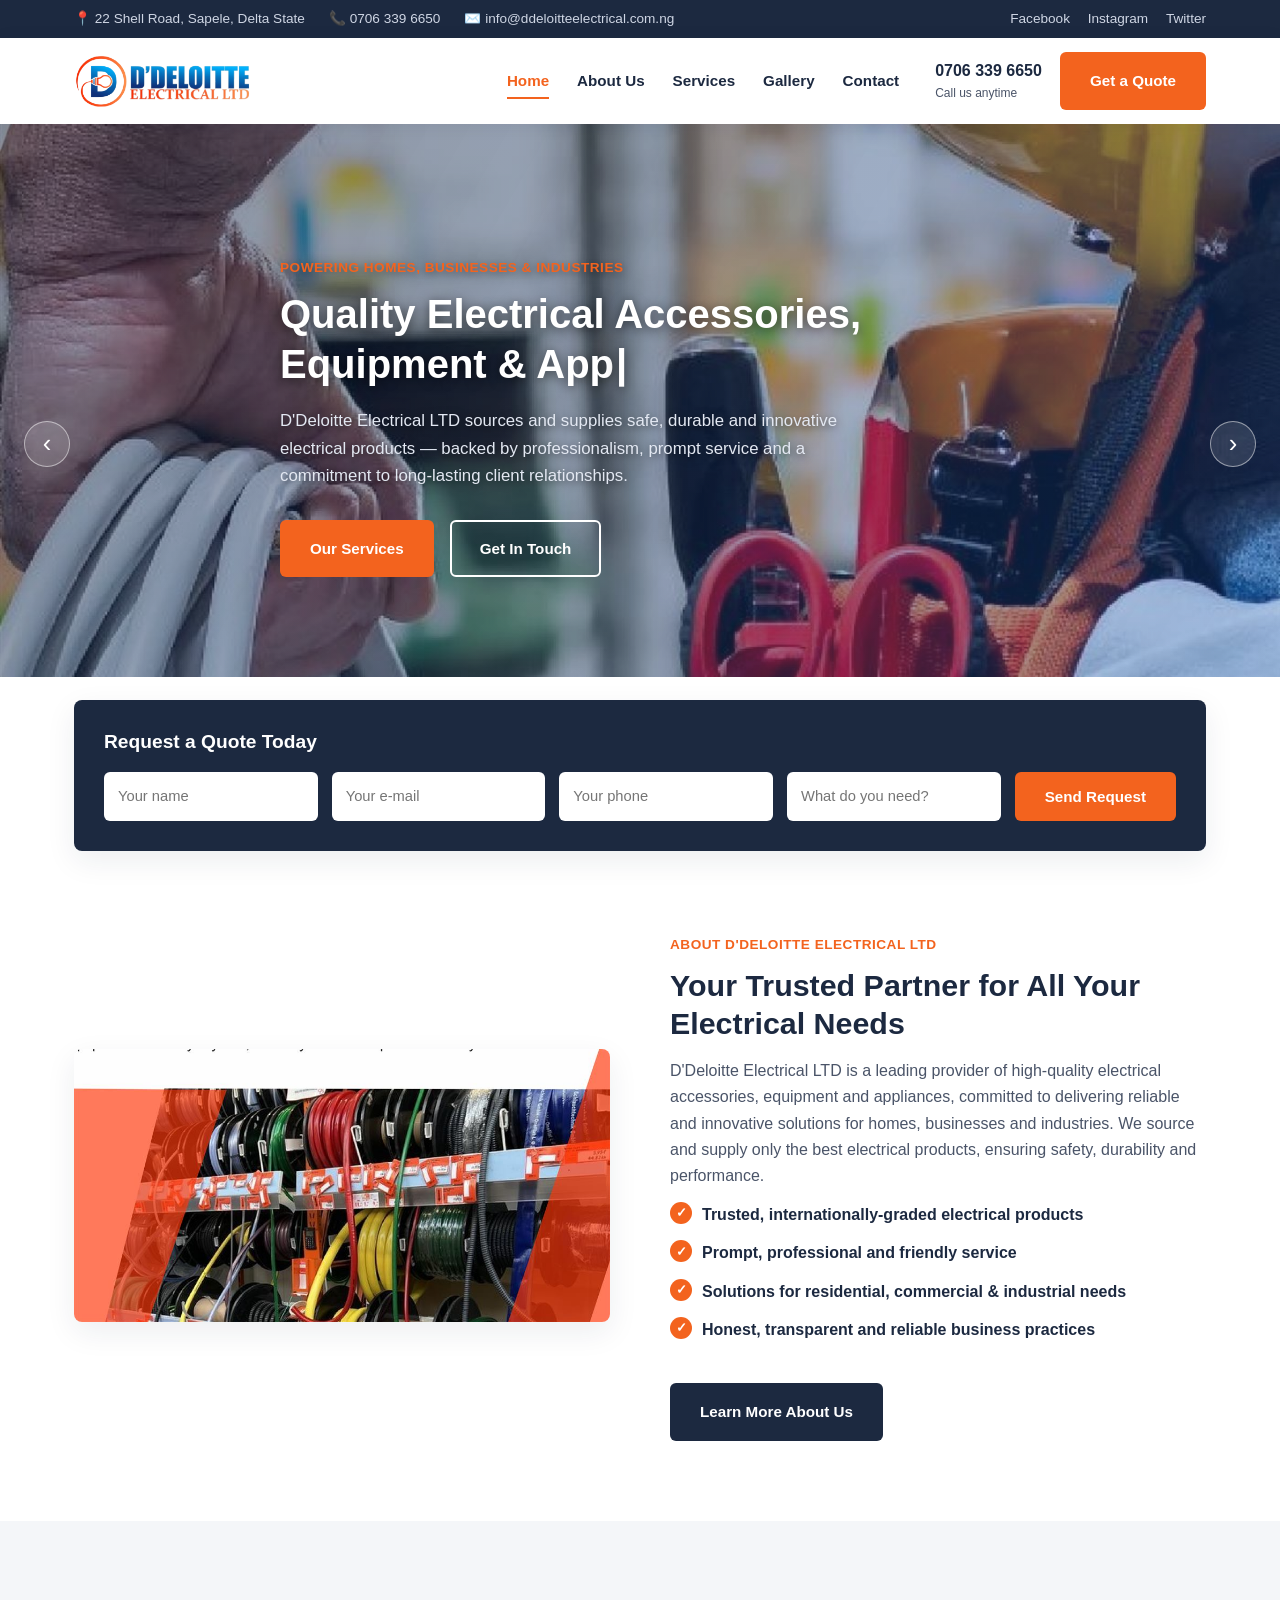
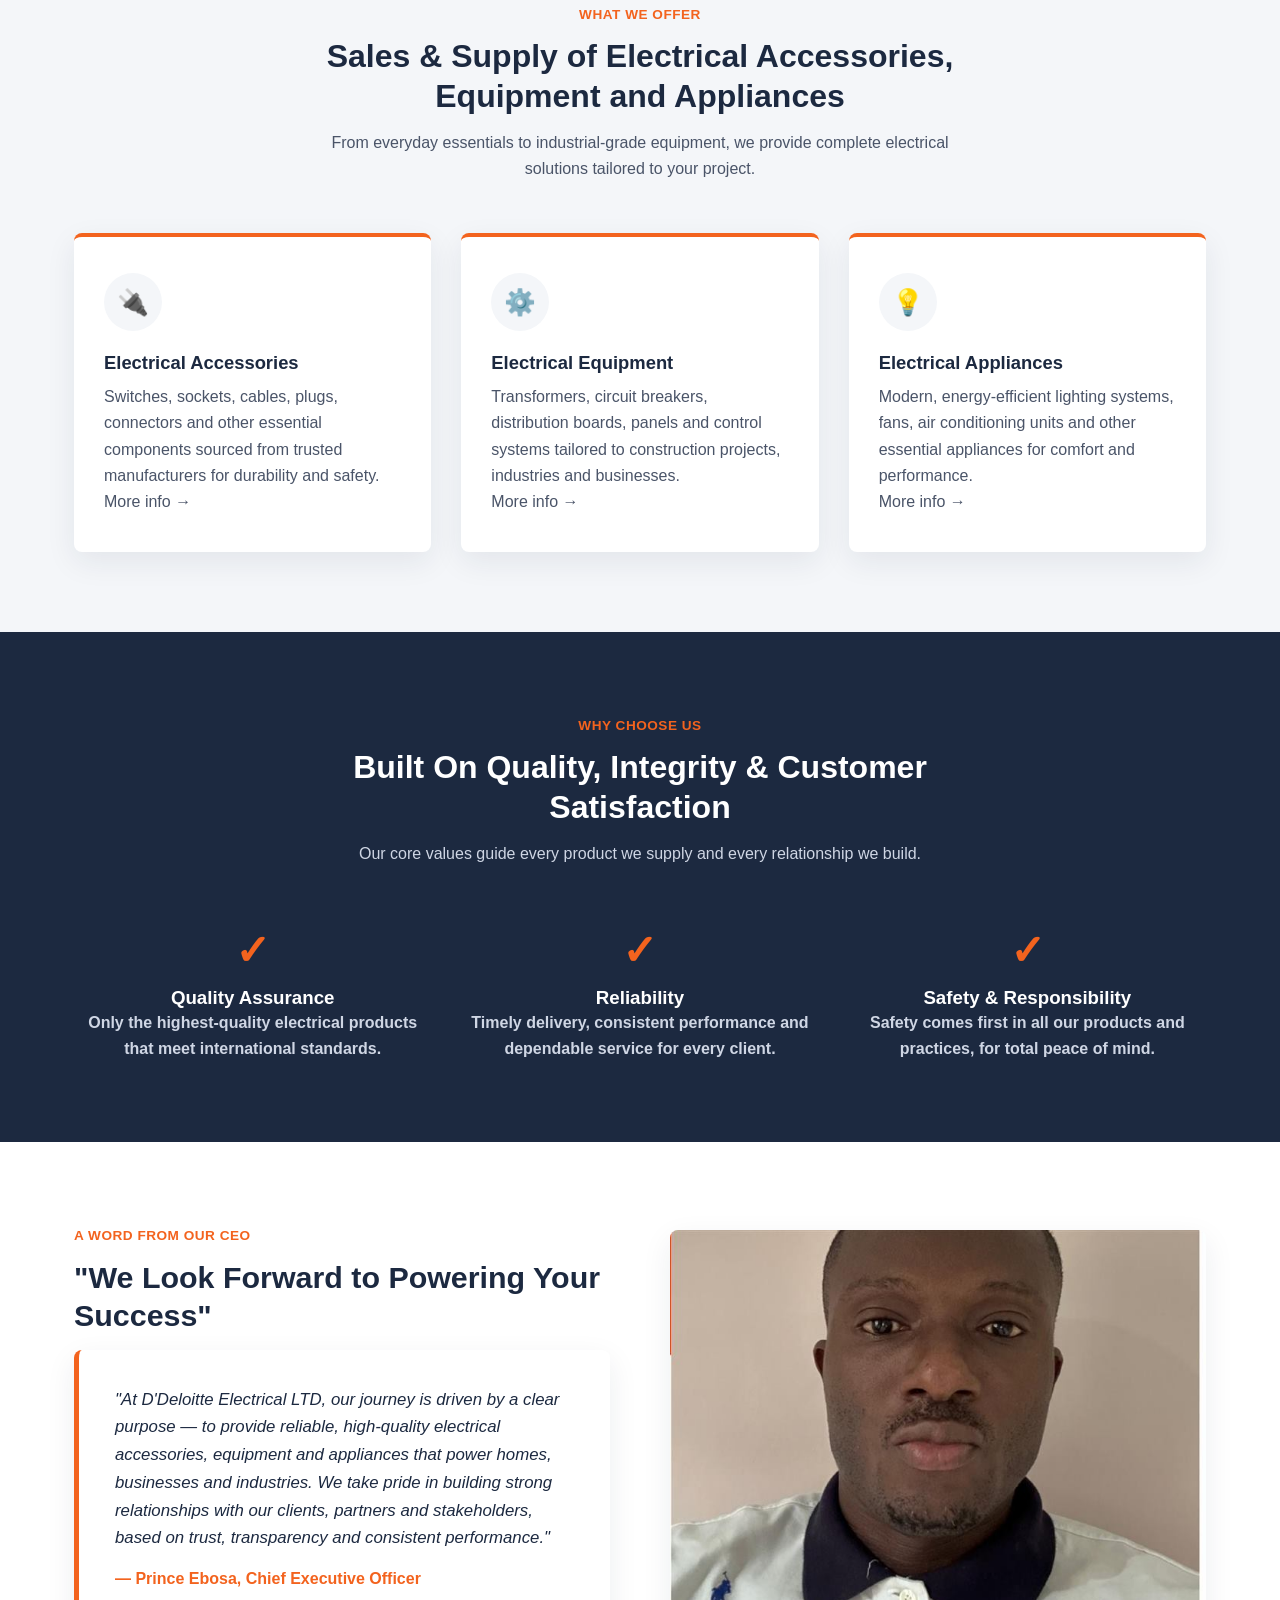
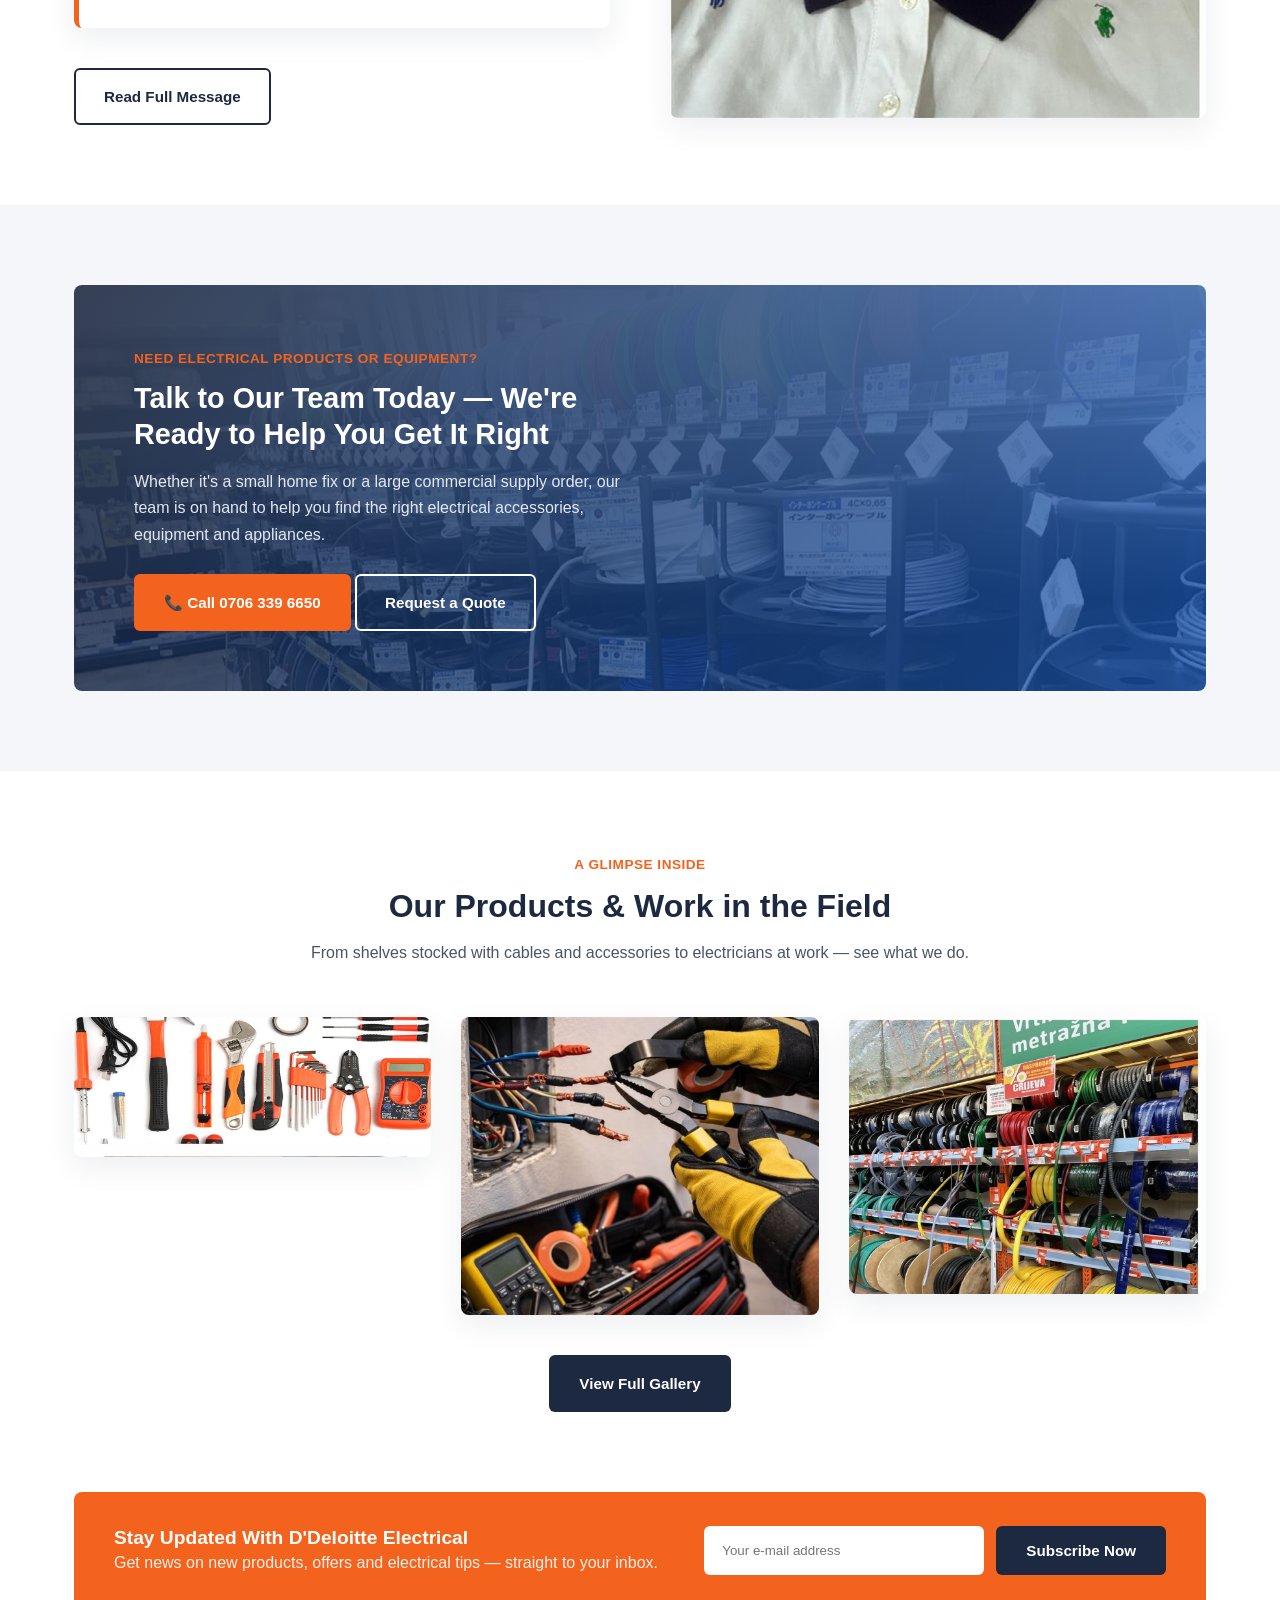
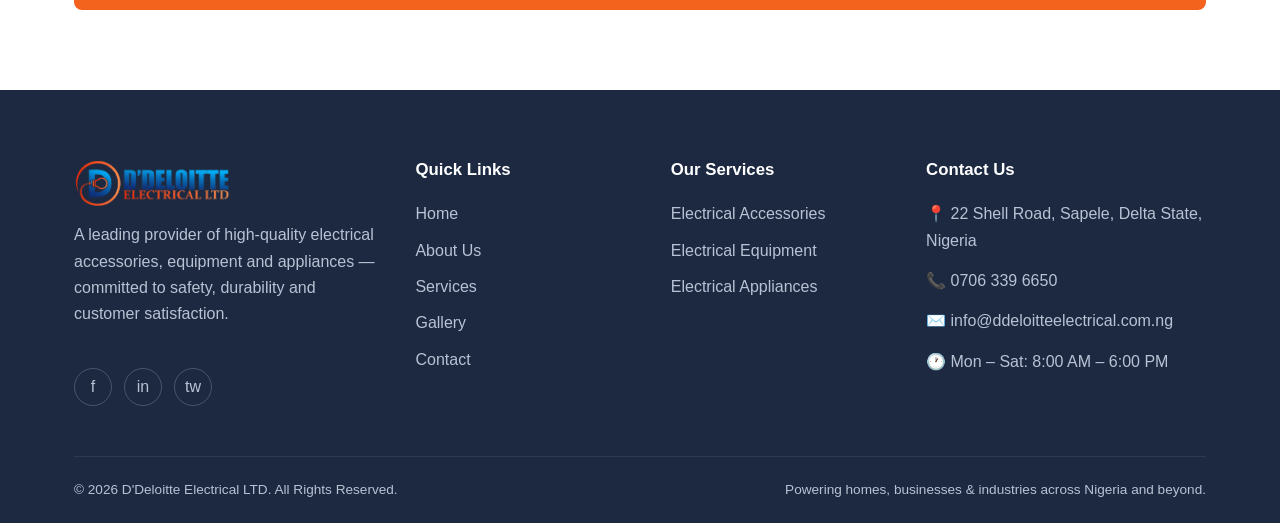
==== index.html @ 759fd37d "Initial commit: D'Deloitte Electrical LTD website Static HTML/CSS/JS site with home, about, services" ====
<!DOCTYPE html>
<html lang="en">
<head>
<meta charset="UTF-8">
<meta name="viewport" content="width=device-width, initial-scale=1.0">
<title>D'Deloitte Electrical LTD | Electrical Accessories, Equipment &amp; Appliances</title>
<meta name="description" content="D'Deloitte Electrical LTD supplies high-quality electrical accessories, equipment and appliances to homes, businesses and industries across Nigeria.">
<link rel="icon" href="images/logo-square.png" type="image/png">
<link rel="stylesheet" href="css/style.css">
</head>
<body>

<!-- Top bar -->
<div class="topbar">
  <div class="container">
    <div class="topbar-info">
      <span>📍 22 Shell Road, Sapele, Delta State</span>
      <span>📞 0706 339 6650</span>
      <span>✉️ info@ddeloitteelectrical.com.ng</span>
    </div>
    <div class="topbar-social">
      <a href="#" aria-label="Facebook">Facebook</a>
      <a href="#" aria-label="Instagram">Instagram</a>
      <a href="#" aria-label="Twitter">Twitter</a>
    </div>
  </div>
</div>

<!-- Header -->
<header class="site-header">
  <div class="container">
    <a class="brand" href="index.html">
      <img src="images/logo.png" alt="D'Deloitte Electrical LTD logo">
    </a>
    <nav class="nav">
      <ul class="nav-links">
        <li><a href="index.html" class="active">Home</a></li>
        <li><a href="about.html">About Us</a></li>
        <li><a href="services.html">Services</a></li>
        <li><a href="gallery.html">Gallery</a></li>
        <li><a href="contact.html">Contact</a></li>
      </ul>
      <div class="nav-cta">
        <span class="phone">0706 339 6650<span>Call us anytime</span></span>
        <a href="contact.html" class="btn btn--orange">Get a Quote</a>
      </div>
      <button class="nav-toggle" aria-label="Toggle navigation"><span></span><span></span><span></span></button>
    </nav>
  </div>
</header>

<!-- Hero Slider -->
<section class="hero" data-hero-slider>
  <div class="hero-slide active" style="--hero-img: url('../images/hero-electrician.jpg');">
    <div class="container">
      <span class="eyebrow">Powering Homes, Businesses &amp; Industries</span>
      <h1>Quality Electrical Accessories, Equipment &amp; Appliances You Can Trust</h1>
      <p>D'Deloitte Electrical LTD sources and supplies safe, durable and innovative electrical products — backed by professionalism, prompt service and a commitment to long-lasting client relationships.</p>
      <div class="btn-row">
        <a href="services.html" class="btn btn--orange">Our Services</a>
        <a href="contact.html" class="btn btn--outline">Get In Touch</a>
      </div>
    </div>
  </div>
  <div class="hero-slide" style="--hero-img: url('../images/store-aisle-wires.jpg');">
    <div class="container">
      <span class="eyebrow">Reliable. Durable. Always In Stock</span>
      <h1>Your One-Stop Shop for Electrical Supplies in Nigeria</h1>
      <p>From cables and switches to transformers and distribution boards — we keep our shelves stocked with trusted, internationally-graded products ready for prompt delivery.</p>
      <div class="btn-row">
        <a href="about.html" class="btn btn--orange">About Us</a>
        <a href="contact.html" class="btn btn--outline">Request a Quote</a>
      </div>
    </div>
  </div>
  <div class="hero-slide" style="--hero-img: url('../images/tools-closeup.jpg');">
    <div class="container">
      <span class="eyebrow">Built On Safety &amp; Excellence</span>
      <h1>Engineering Power Solutions for Every Project, Big or Small</h1>
      <p>Residential, commercial or industrial — our team helps you source the right electrical equipment and appliances, backed by professional advice and dependable service.</p>
      <div class="btn-row">
        <a href="gallery.html" class="btn btn--orange">View Gallery</a>
        <a href="contact.html" class="btn btn--outline">Contact Us</a>
      </div>
    </div>
  </div>

  <button class="hero-arrow hero-arrow--prev" aria-label="Previous slide">‹</button>
  <button class="hero-arrow hero-arrow--next" aria-label="Next slide">›</button>
  <div class="hero-dots">
    <button class="active" data-slide="0" aria-label="Slide 1"></button>
    <button data-slide="1" aria-label="Slide 2"></button>
    <button data-slide="2" aria-label="Slide 3"></button>
  </div>
</section>

<div class="container">
  <div class="request-bar" id="request-quote">
    <h3>Request a Quote Today</h3>
    <form action="contact-handler.php" method="POST">
      <input type="text" name="name" placeholder="Your name" required>
      <input type="email" name="email" placeholder="Your e-mail" required>
      <input type="tel" name="phone" placeholder="Your phone">
      <input type="text" name="need" placeholder="What do you need?">
      <input type="text" name="website" class="hp-field" tabindex="-1" autocomplete="off">
      <input type="hidden" name="form_type" value="quote">
      <input type="hidden" name="redirect" value="index.html#request-quote">
      <button type="submit" class="btn btn--orange">Send Request</button>
    </form>
  </div>
</div>

<!-- About preview -->
<section class="section">
  <div class="container">
    <div class="split">
      <div class="split-media">
        <img src="images/about-cables.jpg" alt="Shelves of electrical cables and accessories at D'Deloitte Electrical">
      </div>
      <div>
        <span class="eyebrow">About D'Deloitte Electrical LTD</span>
        <h2>Your Trusted Partner for All Your Electrical Needs</h2>
        <p>D'Deloitte Electrical LTD is a leading provider of high-quality electrical accessories, equipment and appliances, committed to delivering reliable and innovative solutions for homes, businesses and industries. We source and supply only the best electrical products, ensuring safety, durability and performance.</p>
        <ul class="checklist">
          <li>Trusted, internationally-graded electrical products</li>
          <li>Prompt, professional and friendly service</li>
          <li>Solutions for residential, commercial &amp; industrial needs</li>
          <li>Honest, transparent and reliable business practices</li>
        </ul>
        <a href="about.html" class="btn btn--navy mt-40">Learn More About Us</a>
      </div>
    </div>
  </div>
</section>

<!-- Services -->
<section class="section section--gray">
  <div class="container">
    <div class="section-head">
      <span class="eyebrow">What We Offer</span>
      <h2>Sales &amp; Supply of Electrical Accessories, Equipment and Appliances</h2>
      <p>From everyday essentials to industrial-grade equipment, we provide complete electrical solutions tailored to your project.</p>
    </div>
    <div class="grid-3">
      <div class="icon-card">
        <div class="icon">🔌</div>
        <h3>Electrical Accessories</h3>
        <p>Switches, sockets, cables, plugs, connectors and other essential components sourced from trusted manufacturers for durability and safety.</p>
        <a href="services.html" class="more">More info →</a>
      </div>
      <div class="icon-card">
        <div class="icon">⚙️</div>
        <h3>Electrical Equipment</h3>
        <p>Transformers, circuit breakers, distribution boards, panels and control systems tailored to construction projects, industries and businesses.</p>
        <a href="services.html" class="more">More info →</a>
      </div>
      <div class="icon-card">
        <div class="icon">💡</div>
        <h3>Electrical Appliances</h3>
        <p>Modern, energy-efficient lighting systems, fans, air conditioning units and other essential appliances for comfort and performance.</p>
        <a href="services.html" class="more">More info →</a>
      </div>
    </div>
  </div>
</section>

<!-- Why choose us / core values -->
<section class="section section--navy">
  <div class="container">
    <div class="section-head">
      <span class="eyebrow">Why Choose Us</span>
      <h2>Built On Quality, Integrity &amp; Customer Satisfaction</h2>
      <p style="color:#cfd6e4;">Our core values guide every product we supply and every relationship we build.</p>
    </div>
    <div class="stats">
      <div>
        <div class="num">✓</div>
        <h3>Quality Assurance</h3>
        <p class="label">Only the highest-quality electrical products that meet international standards.</p>
      </div>
      <div>
        <div class="num">✓</div>
        <h3>Reliability</h3>
        <p class="label">Timely delivery, consistent performance and dependable service for every client.</p>
      </div>
      <div>
        <div class="num">✓</div>
        <h3>Safety &amp; Responsibility</h3>
        <p class="label">Safety comes first in all our products and practices, for total peace of mind.</p>
      </div>
    </div>
  </div>
</section>

<!-- CEO message -->
<section class="section">
  <div class="container">
    <div class="split">
      <div>
        <span class="eyebrow">A Word From Our CEO</span>
        <h2>"We Look Forward to Powering Your Success"</h2>
        <div class="quote">
          <p>"At D'Deloitte Electrical LTD, our journey is driven by a clear purpose — to provide reliable, high-quality electrical accessories, equipment and appliances that power homes, businesses and industries. We take pride in building strong relationships with our clients, partners and stakeholders, based on trust, transparency and consistent performance."</p>
          <span class="who">— Prince Ebosa, Chief Executive Officer</span>
        </div>
        <a href="about.html#ceo" class="btn btn--outline-dark mt-40">Read Full Message</a>
      </div>
      <div class="split-media">
        <img class="bg-photo" src="images/ceo-prince-ebosa.jpg" alt="Prince Ebosa, CEO of D'Deloitte Electrical LTD">
      </div>
    </div>
  </div>
</section>

<!-- CTA banner -->
<section class="section section--gray">
  <div class="container">
    <div class="banner-cta" style="--hero-img: url('../images/store-aisle-wires.jpg');">
      <span class="eyebrow">Need Electrical Products or Equipment?</span>
      <h2>Talk to Our Team Today — We're Ready to Help You Get It Right</h2>
      <p>Whether it's a small home fix or a large commercial supply order, our team is on hand to help you find the right electrical accessories, equipment and appliances.</p>
      <div class="btn-row">
        <a href="tel:+2347063396650" class="btn btn--orange">📞 Call 0706 339 6650</a>
        <a href="contact.html" class="btn btn--outline">Request a Quote</a>
      </div>
    </div>
  </div>
</section>

<!-- Gallery preview -->
<section class="section">
  <div class="container">
    <div class="section-head">
      <span class="eyebrow">A Glimpse Inside</span>
      <h2>Our Products &amp; Work in the Field</h2>
      <p>From shelves stocked with cables and accessories to electricians at work — see what we do.</p>
    </div>
    <div class="grid-3">
      <img class="bg-photo" src="images/gallery-tools-flatlay.jpg" alt="Electrical tools and accessories flat-lay">
      <img class="bg-photo" src="images/gallery-wiring-closeup.jpg" alt="Electrician working on wiring with tools">
      <img class="bg-photo" src="images/gallery-cable-spools.jpg" alt="Rows of cable spools in the D'Deloitte warehouse">
    </div>
    <div class="text-center mt-40">
      <a href="gallery.html" class="btn btn--navy">View Full Gallery</a>
    </div>
  </div>
</section>

<!-- Newsletter -->
<section class="container" style="margin-bottom:80px;" id="newsletter">
  <div class="newsletter">
    <div>
      <h3>Stay Updated With D'Deloitte Electrical</h3>
      <p style="color:#fff0e8;">Get news on new products, offers and electrical tips — straight to your inbox.</p>
    </div>
    <form action="contact-handler.php" method="POST">
      <input type="email" name="email" placeholder="Your e-mail address" required>
      <input type="text" name="website" class="hp-field" tabindex="-1" autocomplete="off">
      <input type="hidden" name="form_type" value="newsletter">
      <input type="hidden" name="redirect" value="index.html#newsletter">
      <button type="submit" class="btn btn--navy">Subscribe Now</button>
    </form>
  </div>
</section>

<!-- Footer -->
<footer class="site-footer">
  <div class="container">
    <div class="footer-grid">
      <div>
        <img class="brand-logo" src="images/logo.png" alt="D'Deloitte Electrical LTD logo">
        <p>A leading provider of high-quality electrical accessories, equipment and appliances — committed to safety, durability and customer satisfaction.</p>
        <div class="socials mt-40">
          <a href="#" aria-label="Facebook">f</a>
          <a href="#" aria-label="Instagram">in</a>
          <a href="#" aria-label="Twitter">tw</a>
        </div>
      </div>
      <div>
        <h4>Quick Links</h4>
        <ul>
          <li><a href="index.html">Home</a></li>
          <li><a href="about.html">About Us</a></li>
          <li><a href="services.html">Services</a></li>
          <li><a href="gallery.html">Gallery</a></li>
          <li><a href="contact.html">Contact</a></li>
        </ul>
      </div>
      <div>
        <h4>Our Services</h4>
        <ul>
          <li><a href="services.html">Electrical Accessories</a></li>
          <li><a href="services.html">Electrical Equipment</a></li>
          <li><a href="services.html">Electrical Appliances</a></li>
        </ul>
      </div>
      <div>
        <h4>Contact Us</h4>
        <address>
          <p>📍 22 Shell Road, Sapele, Delta State, Nigeria</p>
          <p>📞 0706 339 6650</p>
          <p>✉️ info@ddeloitteelectrical.com.ng</p>
          <p>🕐 Mon – Sat: 8:00 AM – 6:00 PM</p>
        </address>
      </div>
    </div>
    <div class="footer-bottom">
      <p>&copy; 2026 D'Deloitte Electrical LTD. All Rights Reserved.</p>
      <p>Powering homes, businesses &amp; industries across Nigeria and beyond.</p>
    </div>
  </div>
</footer>

<script src="js/script.js"></script>
</body>
</html>
---- css/style.css ----
/* ===================== D'Deloitte Electrical LTD — site styles ===================== */

:root {
  --blue: #1958b8;
  --blue-dark: #11407f;
  --orange: #f3631e;
  --orange-dark: #d6491a;
  --navy: #1c2940;
  --gray-bg: #f4f6f9;
  --text: #4a5468;
  --text-dark: #1c2940;
  --radius: 8px;
  --shadow: 0 10px 30px rgba(28, 41, 64, 0.08);
}

* { margin: 0; padding: 0; box-sizing: border-box; }

/* Honeypot field - hidden from real visitors, traps bots */
.hp-field {
  position: absolute;
  left: -9999px;
  width: 1px;
  height: 1px;
  opacity: 0;
}

/* Form submission feedback banner */
.form-alert {
  padding: 14px 20px;
  border-radius: var(--radius);
  font-weight: 700;
  margin-bottom: 20px;
}
.form-alert--success { background: #e3f6e8; color: #1e7d3a; border: 1px solid #b6e6c4; }
.form-alert--error { background: #fdeaea; color: #b3261e; border: 1px solid #f5c2c0; }

html { scroll-behavior: smooth; }

body {
  font-family: 'Segoe UI', Roboto, Helvetica, Arial, sans-serif;
  color: var(--text);
  line-height: 1.65;
  background: #fff;
}

img { max-width: 100%; display: block; }

a { text-decoration: none; color: inherit; }

ul { list-style: none; }

.container {
  max-width: 1180px;
  margin: 0 auto;
  padding: 0 24px;
}

h1, h2, h3, h4 {
  color: var(--text-dark);
  font-weight: 800;
  line-height: 1.25;
}

.section { padding: 80px 0; }
.section--gray { background: var(--gray-bg); }
.section--navy { background: var(--navy); color: #cfd6e4; }
.section--navy h2, .section--navy h3 { color: #fff; }

.eyebrow {
  display: inline-block;
  color: var(--orange);
  font-weight: 700;
  letter-spacing: 0.5px;
  text-transform: uppercase;
  font-size: 0.85rem;
  margin-bottom: 10px;
}

.section-head {
  max-width: 680px;
  margin: 0 auto 50px;
  text-align: center;
}
.section-head h2 { font-size: 2rem; margin-bottom: 14px; }
.section-head p { color: var(--text); }

/* ---------- Buttons ---------- */
.btn {
  display: inline-flex;
  align-items: center;
  gap: 8px;
  padding: 14px 28px;
  border-radius: 6px;
  font-weight: 700;
  font-size: 0.95rem;
  border: 2px solid transparent;
  cursor: pointer;
  transition: all 0.2s ease;
}
.btn--orange { background: var(--orange); color: #fff; }
.btn--orange:hover { background: var(--orange-dark); }
.btn--navy { background: var(--navy); color: #fff; }
.btn--navy:hover { background: #0f1828; }
.btn--outline { background: transparent; border-color: #fff; color: #fff; }
.btn--outline:hover { background: #fff; color: var(--navy); }
.btn--outline-dark { background: transparent; border-color: var(--navy); color: var(--navy); }
.btn--outline-dark:hover { background: var(--navy); color: #fff; }

/* ---------- Header ---------- */
.topbar {
  background: var(--navy);
  color: #cfd6e4;
  font-size: 0.85rem;
}
.topbar .container {
  display: flex;
  justify-content: space-between;
  align-items: center;
  padding-top: 8px;
  padding-bottom: 8px;
  flex-wrap: wrap;
  gap: 8px;
}
.topbar a { color: #cfd6e4; }
.topbar .topbar-info { display: flex; gap: 24px; flex-wrap: wrap; }
.topbar .topbar-info span { display: inline-flex; align-items: center; gap: 6px; }
.topbar .topbar-social a { margin-left: 14px; color: #cfd6e4; }
.topbar .topbar-social a:hover { color: var(--orange); }

.site-header {
  position: sticky;
  top: 0;
  z-index: 100;
  background: #fff;
  box-shadow: 0 2px 16px rgba(28,41,64,0.08);
}
.site-header .container {
  display: flex;
  align-items: center;
  justify-content: space-between;
  padding-top: 14px;
  padding-bottom: 14px;
}
.brand { display: flex; align-items: center; gap: 10px; }
.brand img { height: 52px; width: auto; }

.nav { display: flex; align-items: center; gap: 36px; }
.nav-links { display: flex; gap: 28px; }
.nav-links a {
  font-weight: 600;
  color: var(--text-dark);
  font-size: 0.95rem;
  padding: 6px 0;
  position: relative;
}
.nav-links a.active,
.nav-links a:hover { color: var(--orange); }
.nav-links a.active::after {
  content: "";
  position: absolute;
  left: 0; right: 0; bottom: -4px;
  height: 2px;
  background: var(--orange);
}

.nav-cta { display: flex; align-items: center; gap: 18px; }
.nav-cta .phone { font-weight: 700; color: var(--navy); white-space: nowrap; }
.nav-cta .phone span { display: block; font-size: 0.75rem; font-weight: 500; color: var(--text); }

.nav-toggle {
  display: none;
  flex-direction: column;
  gap: 5px;
  background: none;
  border: none;
  cursor: pointer;
  padding: 6px;
}
.nav-toggle span { width: 26px; height: 3px; background: var(--navy); border-radius: 2px; }

/* ---------- Hero Slider ---------- */
.hero {
  position: relative;
  color: #fff;
  overflow: hidden;
  min-height: 640px;
}
.hero-slide {
  position: absolute;
  inset: 0;
  display: flex;
  align-items: center;
  background: linear-gradient(120deg, rgba(20,32,56,0.5), rgba(25,88,184,0.35)), var(--hero-img) center/cover no-repeat;
  padding: 130px 0 100px;
  opacity: 0;
  visibility: hidden;
  transition: opacity 1s ease, visibility 1s ease;
  z-index: 1;
}
.hero-slide.active {
  position: relative;
  opacity: 1;
  visibility: visible;
  z-index: 2;
}
.hero .eyebrow { color: var(--orange); text-shadow: 0 2px 10px rgba(0,0,0,0.55); }
.hero h1 {
  color: #fff;
  font-size: clamp(1.6rem, 3.2vw, 2.5rem);
  max-width: 720px;
  margin-bottom: 18px;
  text-shadow: 0 2px 12px rgba(0,0,0,0.6);
  min-height: 1.3em;
}
.hero h1 .typed-cursor {
  display: inline-block;
  margin-left: 2px;
  animation: heroCursorBlink 0.8s step-end infinite;
}
@keyframes heroCursorBlink { 50% { opacity: 0; } }
.hero p { max-width: 600px; font-size: 1.05rem; color: #e3e8f2; margin-bottom: 30px; text-shadow: 0 2px 8px rgba(0,0,0,0.55); }
.hero .btn-row { display: flex; gap: 16px; flex-wrap: wrap; }

/* Animate the hero text in on the active slide */
.hero-slide .eyebrow,
.hero-slide p,
.hero-slide .btn-row {
  opacity: 0;
  transform: translateY(32px);
}
@keyframes heroFadeUp {
  to { opacity: 1; transform: translateY(0); }
}
.hero-slide.active .eyebrow   { animation: heroFadeUp 0.7s ease forwards 0.15s; }
.hero-slide.active p          { animation: heroFadeUp 0.7s ease forwards 0.55s; }
.hero-slide.active .btn-row   { animation: heroFadeUp 0.7s ease forwards 0.75s; }

/* Arrows */
.hero-arrow {
  position: absolute;
  top: 50%;
  transform: translateY(-50%);
  z-index: 5;
  width: 46px;
  height: 46px;
  border-radius: 50%;
  border: 1px solid rgba(255,255,255,0.5);
  background: rgba(255,255,255,0.12);
  color: #fff;
  font-size: 1.6rem;
  line-height: 1;
  cursor: pointer;
  display: flex;
  align-items: center;
  justify-content: center;
  transition: background 0.25s ease, border-color 0.25s ease;
}
.hero-arrow:hover { background: var(--orange); border-color: var(--orange); }
.hero-arrow--prev { left: 24px; }
.hero-arrow--next { right: 24px; }

/* Dots */
.hero-dots {
  position: absolute;
  bottom: 26px;
  left: 0;
  right: 0;
  z-index: 5;
  display: flex;
  justify-content: center;
  gap: 12px;
}
.hero-dots button {
  width: 12px;
  height: 12px;
  border-radius: 50%;
  border: 1px solid rgba(255,255,255,0.7);
  background: transparent;
  cursor: pointer;
  padding: 0;
  transition: background 0.25s ease, transform 0.25s ease;
}
.hero-dots button.active {
  background: var(--orange);
  border-color: var(--orange);
  transform: scale(1.2);
}

/* Page header (inner pages) */
.page-header {
  position: relative;
  color: #fff;
  text-align: center;
  padding: 90px 0 70px;
  background: linear-gradient(120deg, rgba(20,32,56,0.88), rgba(25,88,184,0.78)), var(--hero-img) center/cover no-repeat;
}
.page-header h1 { color: #fff; font-size: clamp(1.8rem, 4vw, 2.6rem); margin-bottom: 10px; }
.page-header .crumbs { color: #cfd6e4; font-size: 0.95rem; }
.page-header .crumbs a { color: var(--orange); font-weight: 600; }

/* Request-service bar overlapping hero */
.request-bar {
  background: var(--navy);
  border-radius: var(--radius);
  margin-top: -64px;
  position: relative;
  z-index: 5;
  padding: 30px;
  box-shadow: var(--shadow);
}
.request-bar h3 { color: #fff; font-size: 1.2rem; margin-bottom: 18px; }
.request-bar form {
  display: grid;
  grid-template-columns: repeat(4, 1fr) auto;
  gap: 14px;
}
.request-bar input {
  width: 100%;
  padding: 13px 14px;
  border-radius: 6px;
  border: none;
  font-size: 0.92rem;
  font-family: inherit;
}
.request-bar button { white-space: nowrap; }

/* ---------- About / split sections ---------- */
.split {
  display: grid;
  grid-template-columns: 1fr 1fr;
  gap: 60px;
  align-items: center;
}
.split img { border-radius: var(--radius); box-shadow: var(--shadow); }
.split h2 { font-size: 1.9rem; margin-bottom: 16px; }
.checklist li {
  display: flex;
  align-items: flex-start;
  gap: 10px;
  margin-top: 12px;
  font-weight: 600;
  color: var(--text-dark);
}
.checklist li::before {
  content: "✓";
  display: inline-flex;
  align-items: center;
  justify-content: center;
  width: 22px; height: 22px;
  background: var(--orange);
  color: #fff;
  border-radius: 50%;
  font-size: 0.8rem;
  flex-shrink: 0;
}

/* ---------- Cards ---------- */
.grid-3 {
  display: grid;
  grid-template-columns: repeat(3, 1fr);
  gap: 30px;
}
.grid-2 {
  display: grid;
  grid-template-columns: repeat(2, 1fr);
  gap: 30px;
}

.card {
  background: #fff;
  border-radius: var(--radius);
  box-shadow: var(--shadow);
  overflow: hidden;
  transition: transform 0.25s ease;
}
.card:hover { transform: translateY(-6px); }
.card img { height: 220px; object-fit: cover; width: 100%; }
.card-body { padding: 26px; }
.card-body h3 { font-size: 1.15rem; margin-bottom: 10px; }
.card-body .more { color: var(--orange); font-weight: 700; font-size: 0.9rem; display: inline-block; margin-top: 10px; }

.icon-card {
  background: #fff;
  border-radius: var(--radius);
  box-shadow: var(--shadow);
  padding: 36px 30px;
  text-align: left;
  border-top: 4px solid var(--orange);
}
.icon-card .icon {
  width: 58px; height: 58px;
  border-radius: 50%;
  background: var(--gray-bg);
  display: flex; align-items: center; justify-content: center;
  font-size: 1.6rem;
  color: var(--orange);
  margin-bottom: 20px;
}
.icon-card h3 { font-size: 1.15rem; margin-bottom: 10px; }

/* ---------- Stats ---------- */
.stats {
  display: grid;
  grid-template-columns: repeat(3, 1fr);
  gap: 30px;
  text-align: center;
}
.stats .num { font-size: 2.6rem; font-weight: 800; color: var(--orange); }
.stats .label { color: #cfd6e4; font-weight: 600; }

/* ---------- Testimonial / quote ---------- */
.quote {
  background: #fff;
  border-radius: var(--radius);
  box-shadow: var(--shadow);
  padding: 36px;
  border-left: 5px solid var(--orange);
}
.quote p { font-style: italic; font-size: 1.05rem; color: var(--text-dark); margin-bottom: 14px; }
.quote .who { font-weight: 700; color: var(--orange); }

/* ---------- Emergency callout ---------- */
.callout {
  background: var(--orange);
  color: #fff;
  border-radius: var(--radius);
  padding: 30px;
}
.callout h4 { color: #fff; font-size: 1.2rem; margin-bottom: 10px; }
.callout .num { font-size: 1.4rem; font-weight: 800; margin-top: 8px; display: inline-block; }

/* ---------- Newsletter ---------- */
.newsletter {
  background: var(--orange);
  color: #fff;
  border-radius: var(--radius);
  padding: 34px 40px;
  display: flex;
  align-items: center;
  justify-content: space-between;
  flex-wrap: wrap;
  gap: 22px;
}
.newsletter h3 { color: #fff; font-size: 1.2rem; }
.newsletter form { display: flex; gap: 12px; flex-wrap: wrap; }
.newsletter input {
  padding: 13px 18px;
  border-radius: 6px;
  border: none;
  min-width: 280px;
  font-family: inherit;
}

/* ---------- Footer ---------- */
.site-footer {
  background: var(--navy);
  color: #b9c2d4;
  padding-top: 70px;
}
.footer-grid {
  display: grid;
  grid-template-columns: 1.4fr 1fr 1fr 1.3fr;
  gap: 40px;
  padding-bottom: 50px;
  border-bottom: 1px solid rgba(255,255,255,0.08);
}
.footer-grid h4 { color: #fff; font-size: 1.05rem; margin-bottom: 20px; }
.footer-grid img.brand-logo { height: 46px; margin-bottom: 16px; }
.footer-grid ul li { margin-bottom: 10px; }
.footer-grid ul li a:hover { color: var(--orange); }
.footer-grid address { font-style: normal; }
.footer-grid address p { display: flex; gap: 10px; margin-bottom: 14px; align-items: flex-start; }
.footer-bottom {
  display: flex;
  justify-content: space-between;
  align-items: center;
  padding: 22px 0;
  font-size: 0.85rem;
  flex-wrap: wrap;
  gap: 12px;
}
.socials { display: flex; gap: 12px; }
.socials a {
  width: 38px; height: 38px;
  border-radius: 50%;
  border: 1px solid rgba(255,255,255,0.2);
  display: flex; align-items: center; justify-content: center;
  transition: all 0.2s ease;
}
.socials a:hover { background: var(--orange); border-color: var(--orange); }

/* ---------- Misc ---------- */
.bg-photo {
  border-radius: var(--radius);
  overflow: hidden;
  box-shadow: var(--shadow);
}
.text-center { text-align: center; }
.mt-40 { margin-top: 40px; }
.mb-30 { margin-bottom: 30px; }

.banner-cta {
  background: linear-gradient(120deg, rgba(20,32,56,0.85), rgba(25,88,184,0.7)), var(--hero-img) center/cover no-repeat;
  color: #fff;
  border-radius: var(--radius);
  padding: 60px;
}
.banner-cta h2 { color: #fff; font-size: 1.8rem; max-width: 520px; margin-bottom: 16px; }
.banner-cta p { max-width: 520px; color: #e3e8f2; margin-bottom: 26px; }

/* ---------- Responsive ---------- */
@media (max-width: 980px) {
  .nav-links, .nav-cta .phone { display: none; }
  .nav-toggle { display: flex; }
  .nav-cta .btn--orange { padding: 8px 12px; font-size: 0.7rem; white-space: nowrap; }
  .brand img { height: 40px; }
  .nav.open .nav-links {
    display: flex;
    flex-direction: column;
    position: absolute;
    top: 100%; left: 0; right: 0;
    background: #fff;
    padding: 20px 24px;
    box-shadow: var(--shadow);
    gap: 16px;
  }
  .grid-3, .grid-2, .split, .stats, .footer-grid { grid-template-columns: 1fr; }
  .split { gap: 30px; }
  .split .split-media { order: -1; }
  .request-bar form { grid-template-columns: 1fr; }
  .topbar .topbar-info { display: none; }
}

@media (max-width: 600px) {
  .section { padding: 56px 0; }
  .hero-slide { padding: 40px 0 60px; }
  .newsletter, .banner-cta { padding: 28px; }
}
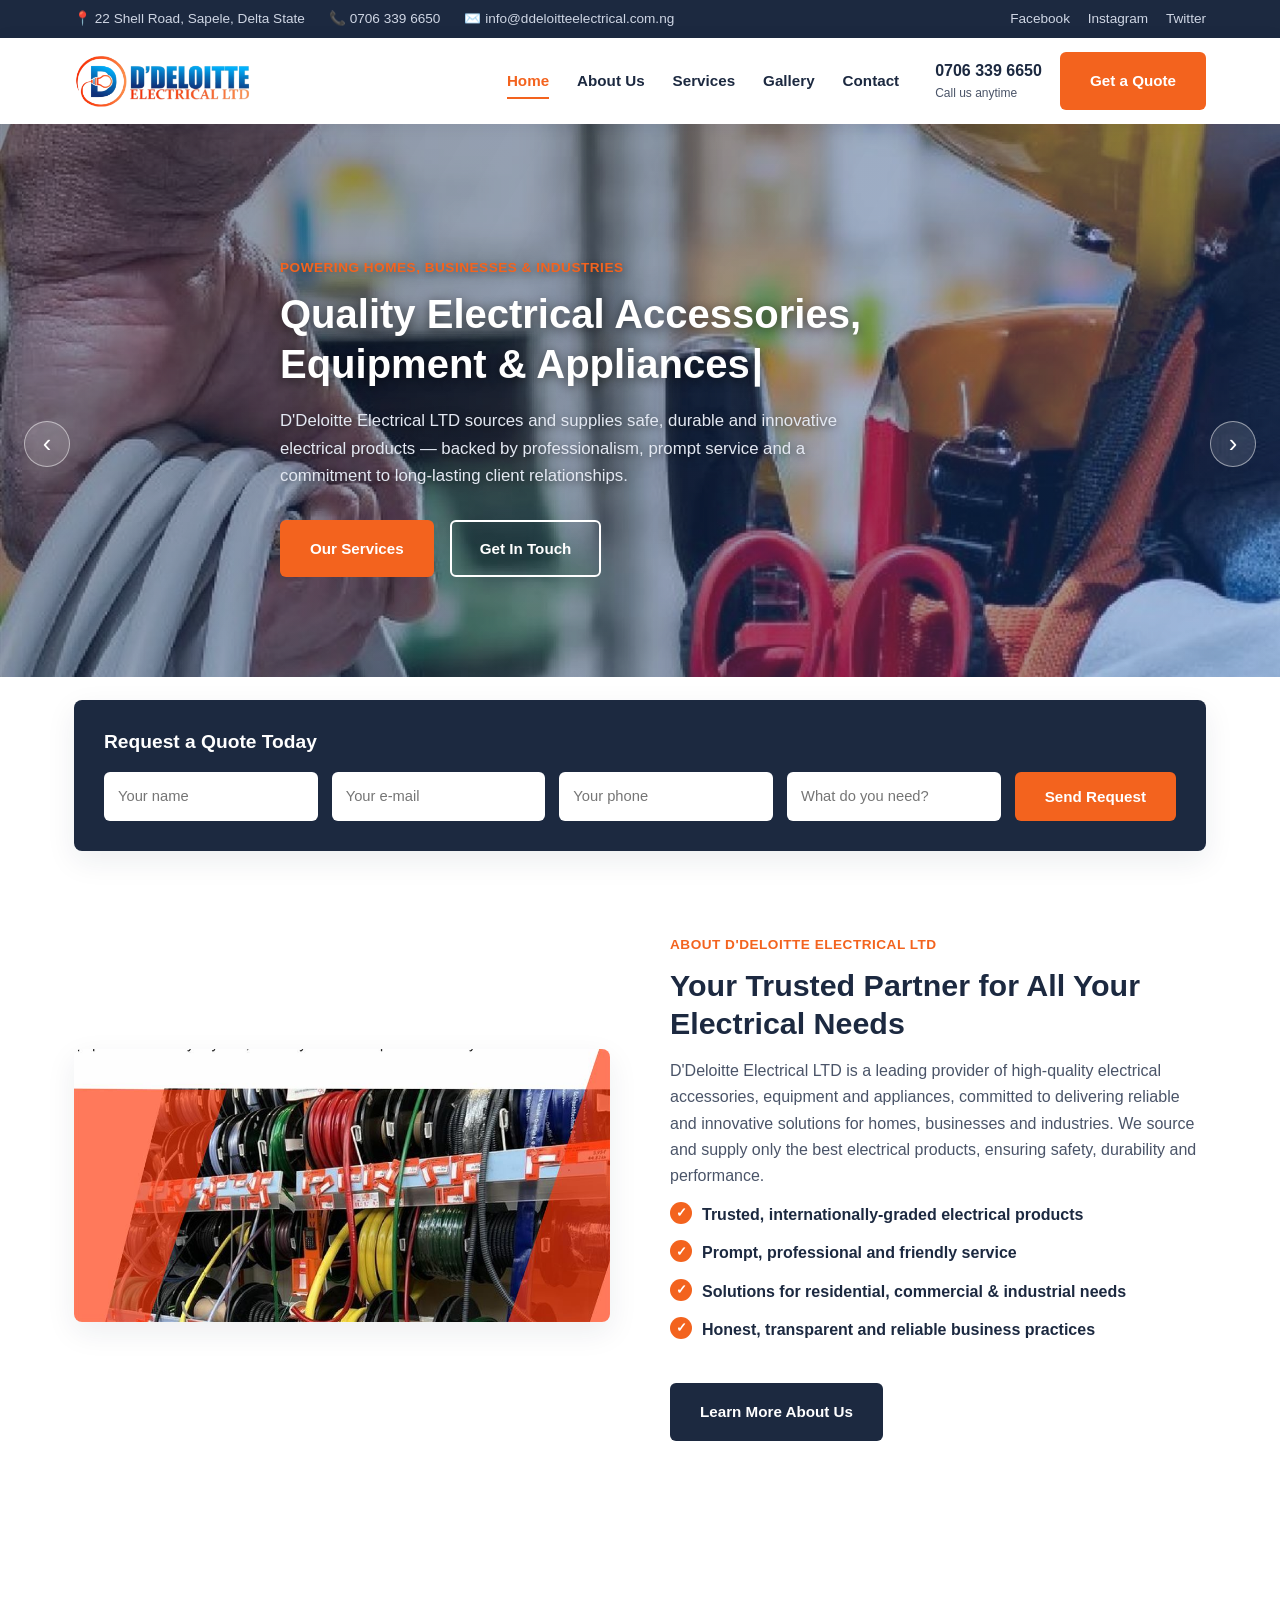
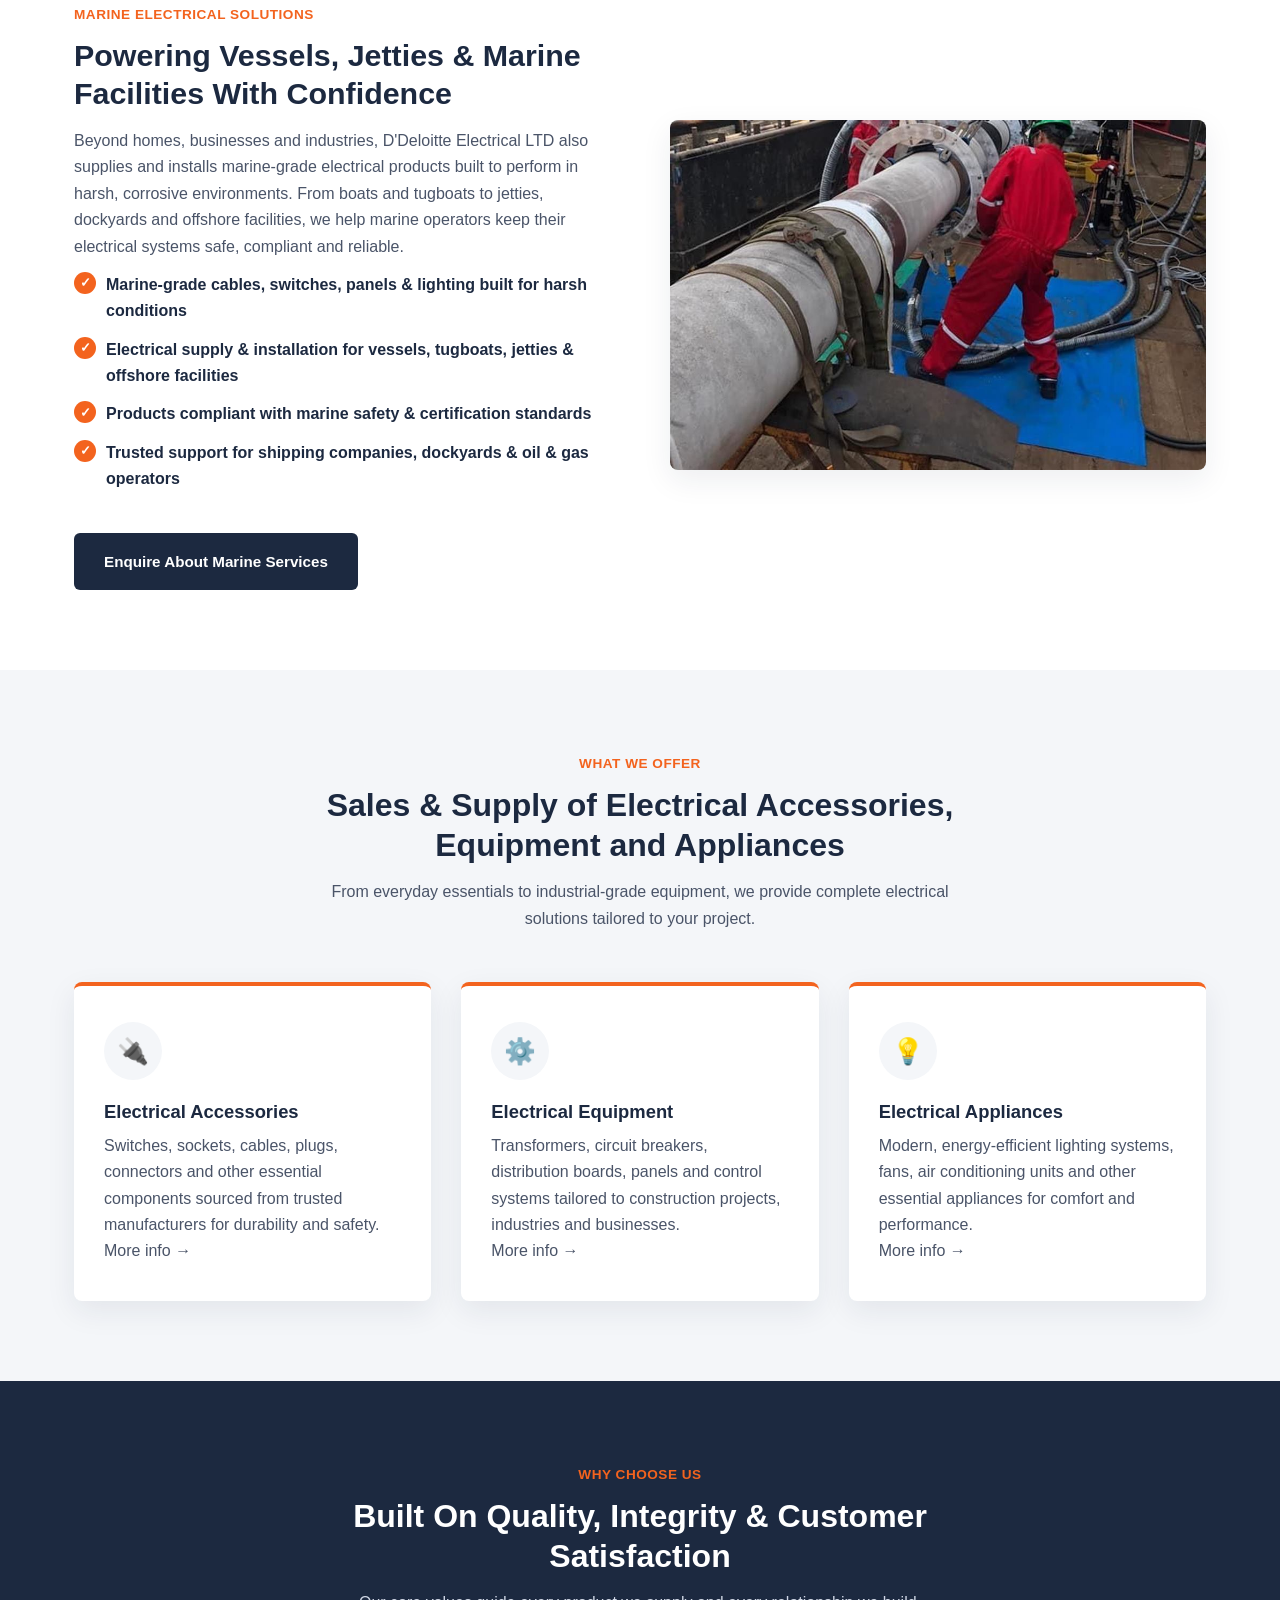
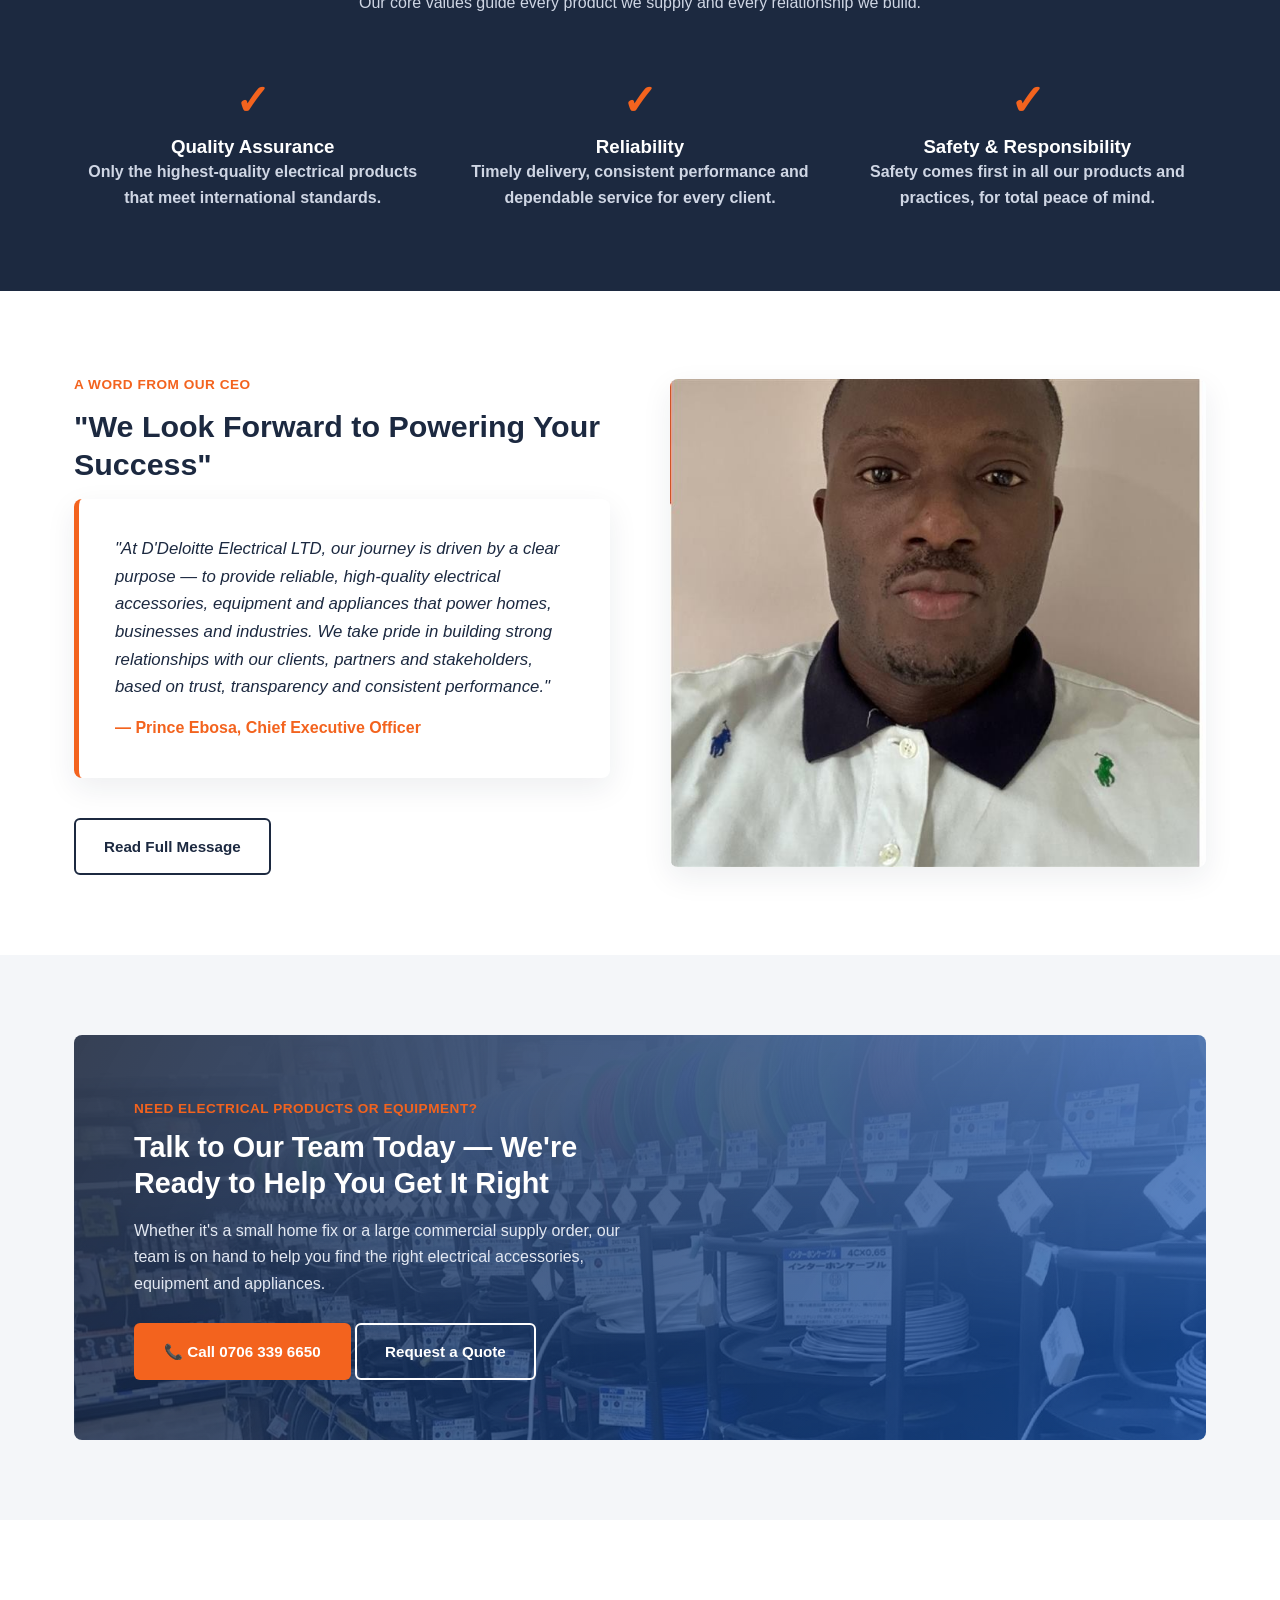
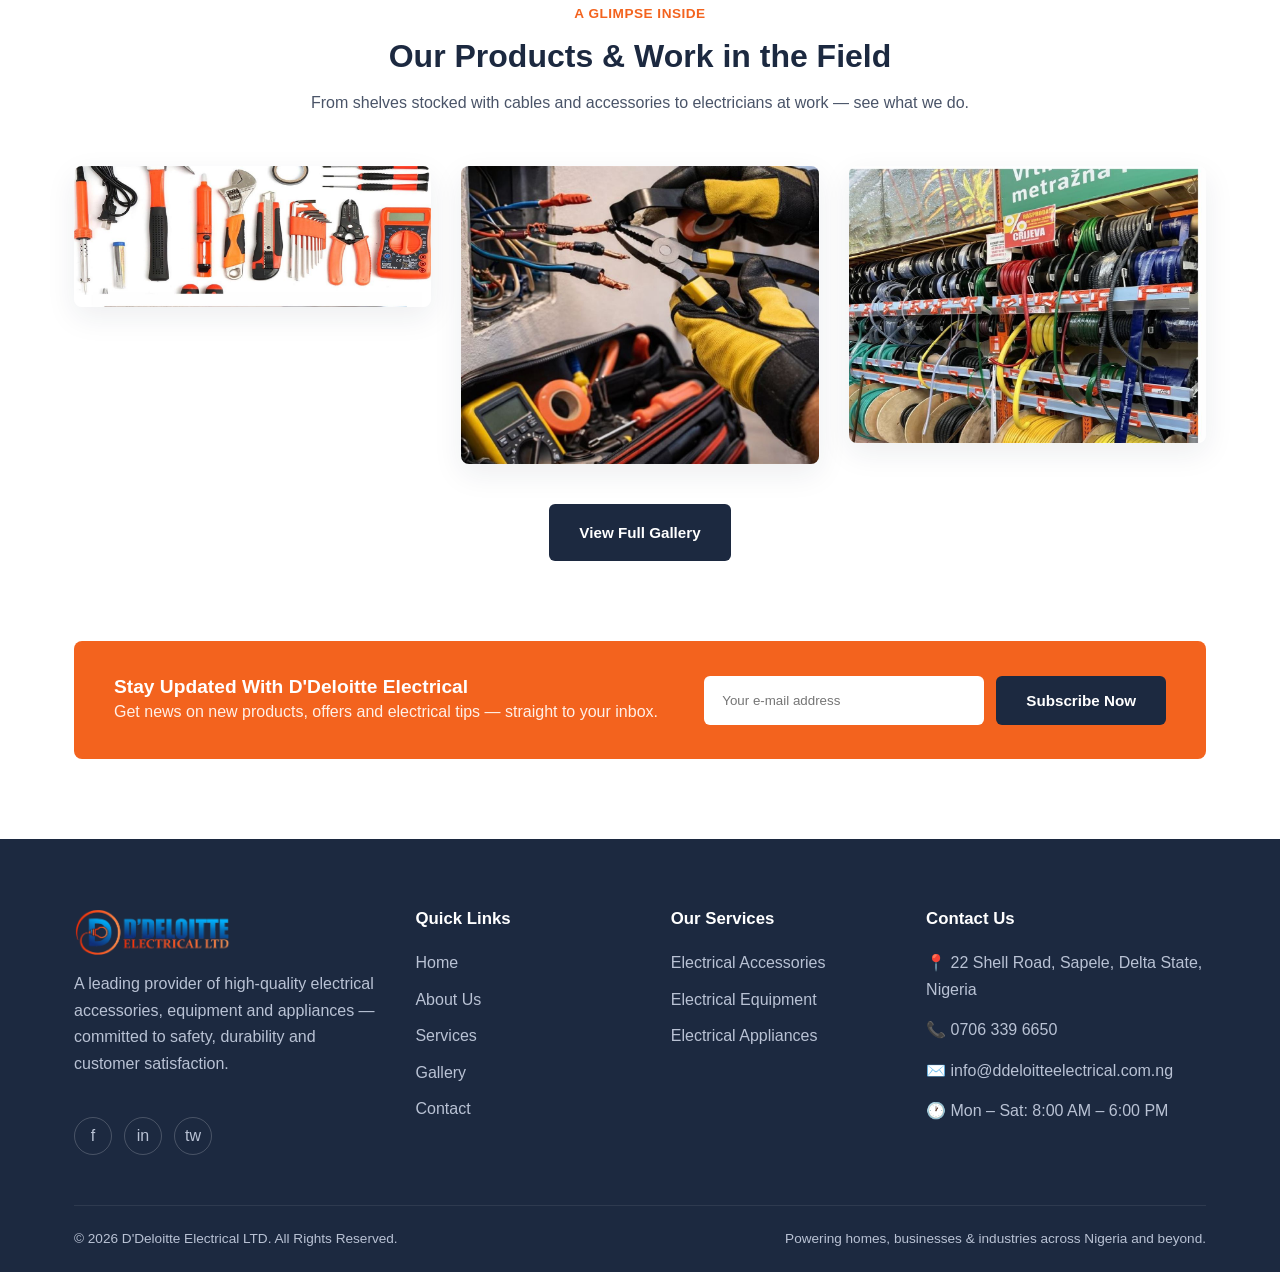
==== commit 11eea793: "Add Marine Services section to homepage Adds a new split section after About Us highlighting marine " ====
--- a/index.html
+++ b/index.html
@@ -133,6 +133,29 @@
   </div>
 </section>
 
+<!-- Marine Services -->
+<section class="section">
+  <div class="container">
+    <div class="split">
+      <div>
+        <span class="eyebrow">Marine Electrical Solutions</span>
+        <h2>Powering Vessels, Jetties &amp; Marine Facilities With Confidence</h2>
+        <p>Beyond homes, businesses and industries, D'Deloitte Electrical LTD also supplies and installs marine-grade electrical products built to perform in harsh, corrosive environments. From boats and tugboats to jetties, dockyards and offshore facilities, we help marine operators keep their electrical systems safe, compliant and reliable.</p>
+        <ul class="checklist">
+          <li>Marine-grade cables, switches, panels &amp; lighting built for harsh conditions</li>
+          <li>Electrical supply &amp; installation for vessels, tugboats, jetties &amp; offshore facilities</li>
+          <li>Products compliant with marine safety &amp; certification standards</li>
+          <li>Trusted support for shipping companies, dockyards &amp; oil &amp; gas operators</li>
+        </ul>
+        <a href="contact.html" class="btn btn--navy mt-40">Enquire About Marine Services</a>
+      </div>
+      <div class="split-media">
+        <img src="images/marine-services.jpg" alt="Technician in red coveralls installing marine cable/pipe equipment on a vessel deck">
+      </div>
+    </div>
+  </div>
+</section>
+
 <!-- Services -->
 <section class="section section--gray">
   <div class="container">
--- a/css/style.css
+++ b/css/style.css
@@ -333,6 +333,21 @@
 }
 .split img { border-radius: var(--radius); box-shadow: var(--shadow); }
 .split h2 { font-size: 1.9rem; margin-bottom: 16px; }
+
+/* Placeholder for sections awaiting a real photo */
+.image-placeholder {
+  min-height: 320px;
+  border-radius: var(--radius);
+  border: 2px dashed #c7cedb;
+  background: var(--gray-bg);
+  display: flex;
+  align-items: center;
+  justify-content: center;
+  text-align: center;
+  color: var(--text);
+  font-weight: 600;
+  padding: 30px;
+}
 .checklist li {
   display: flex;
   align-items: flex-start;
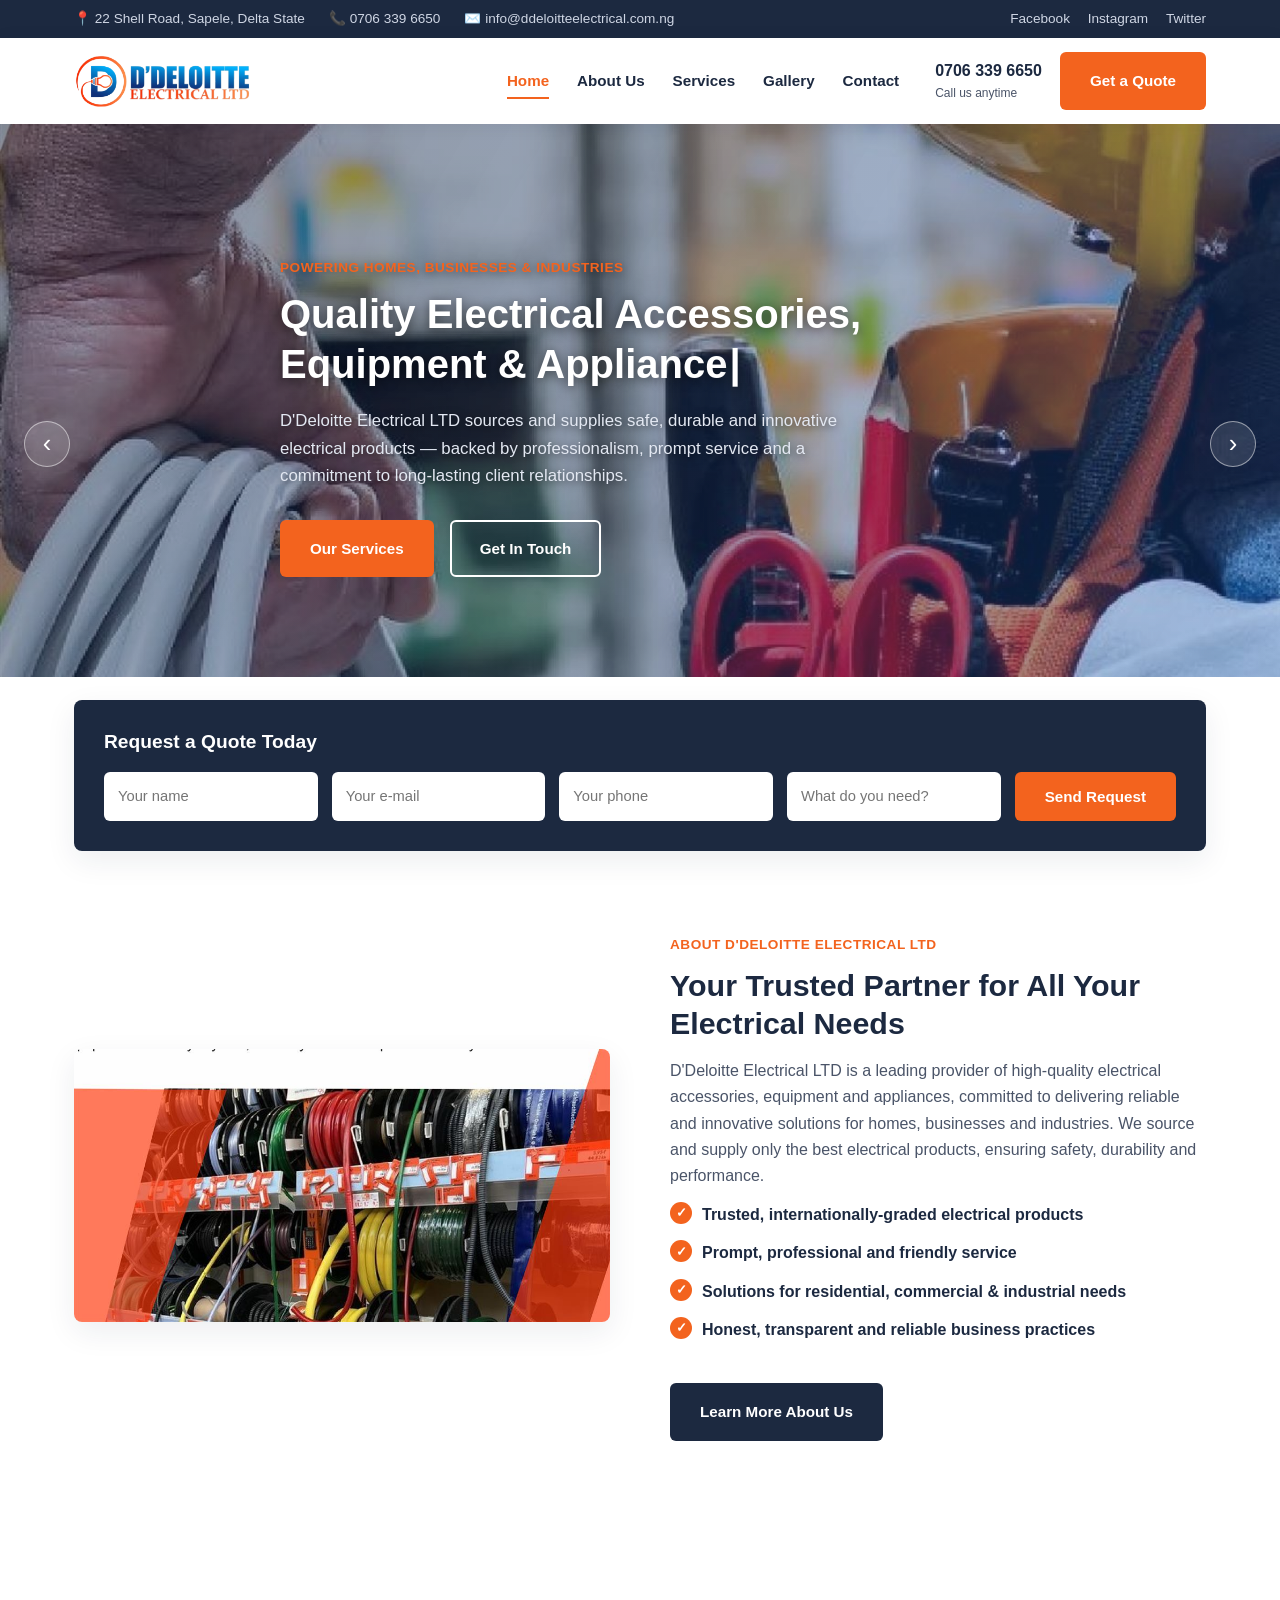
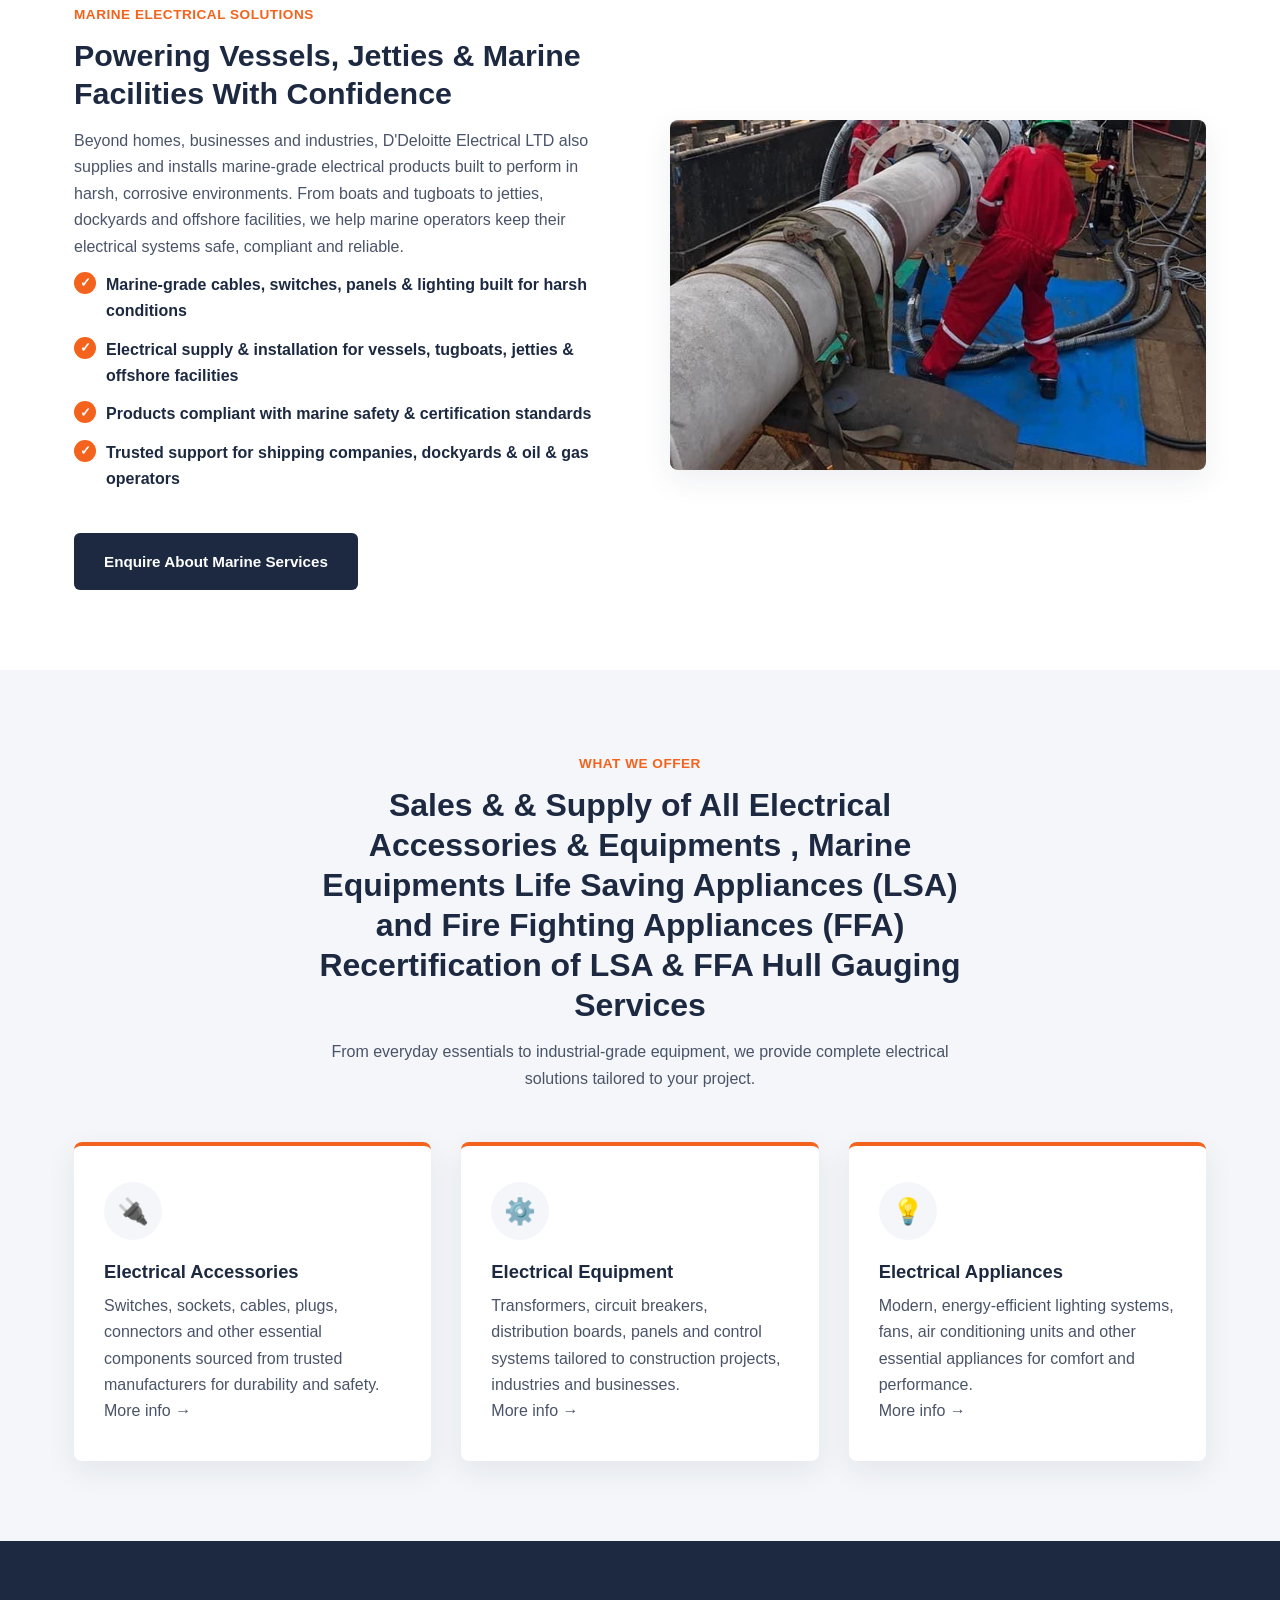
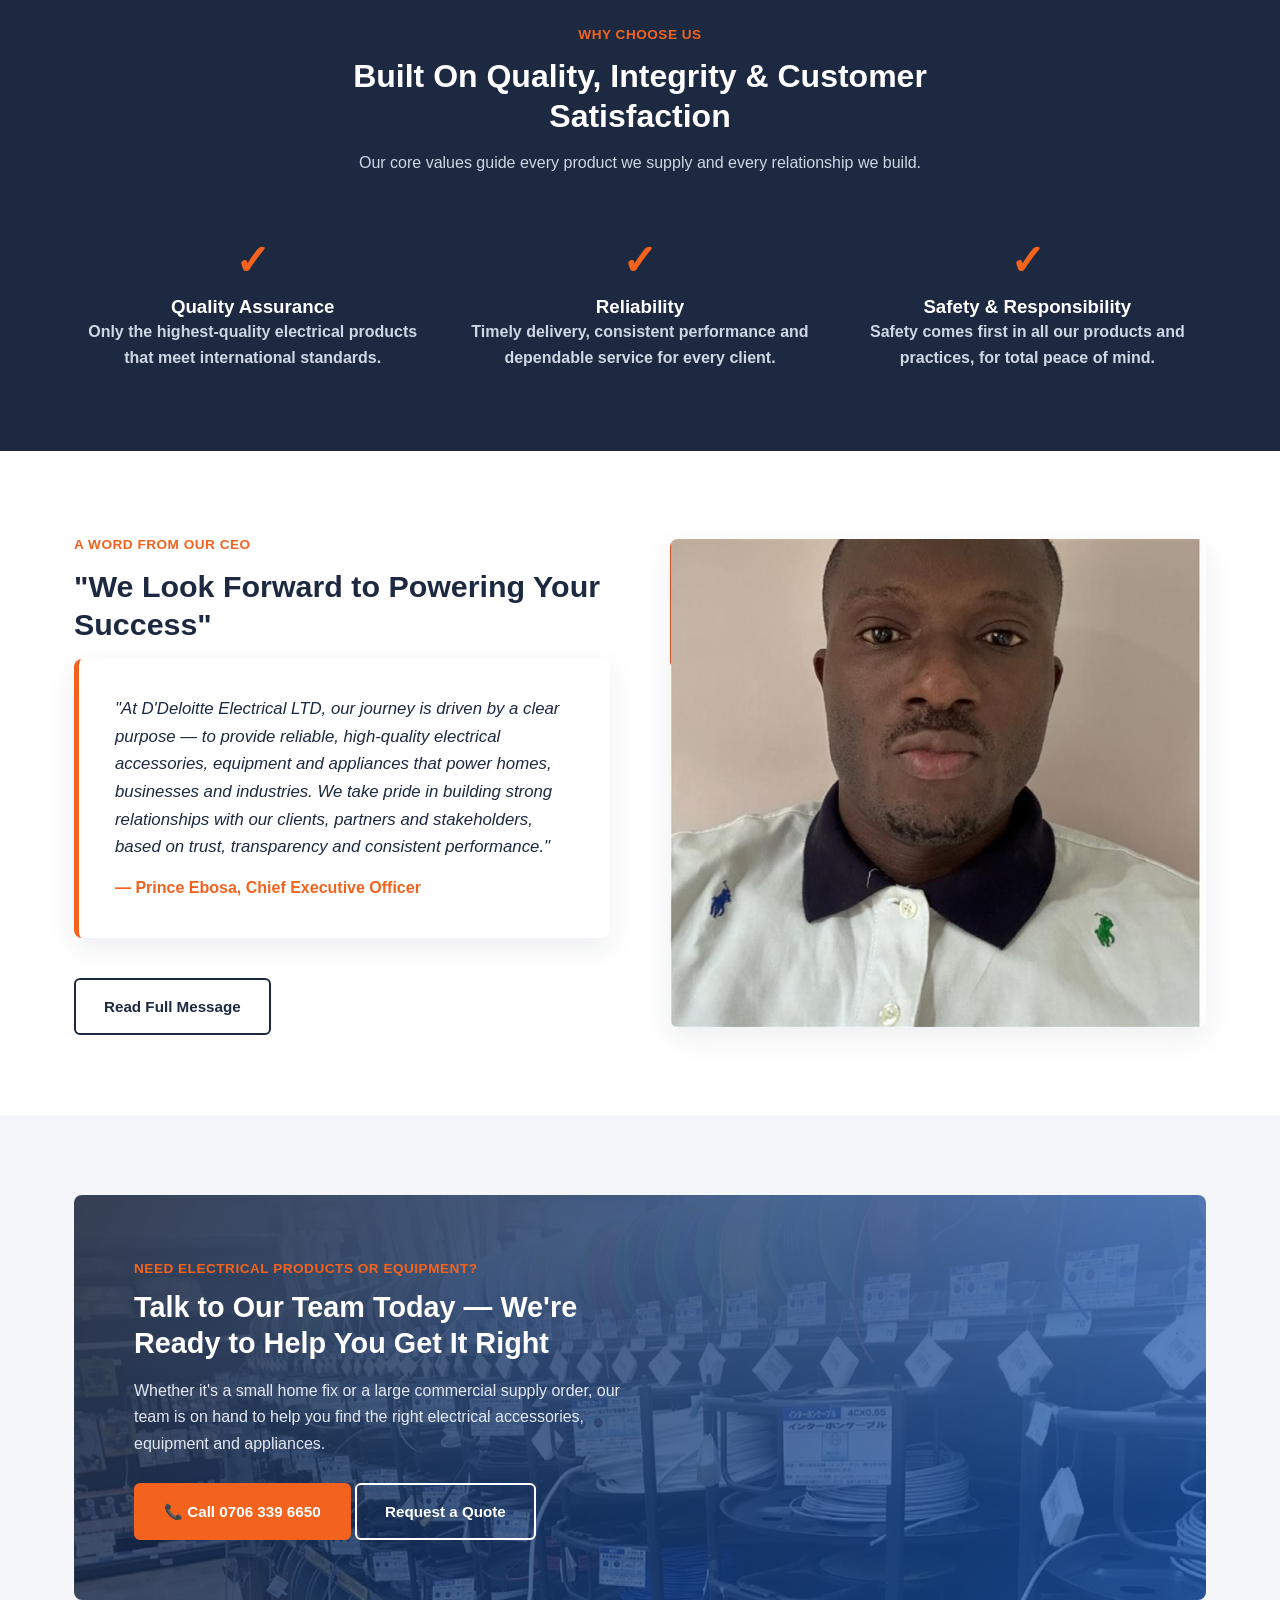
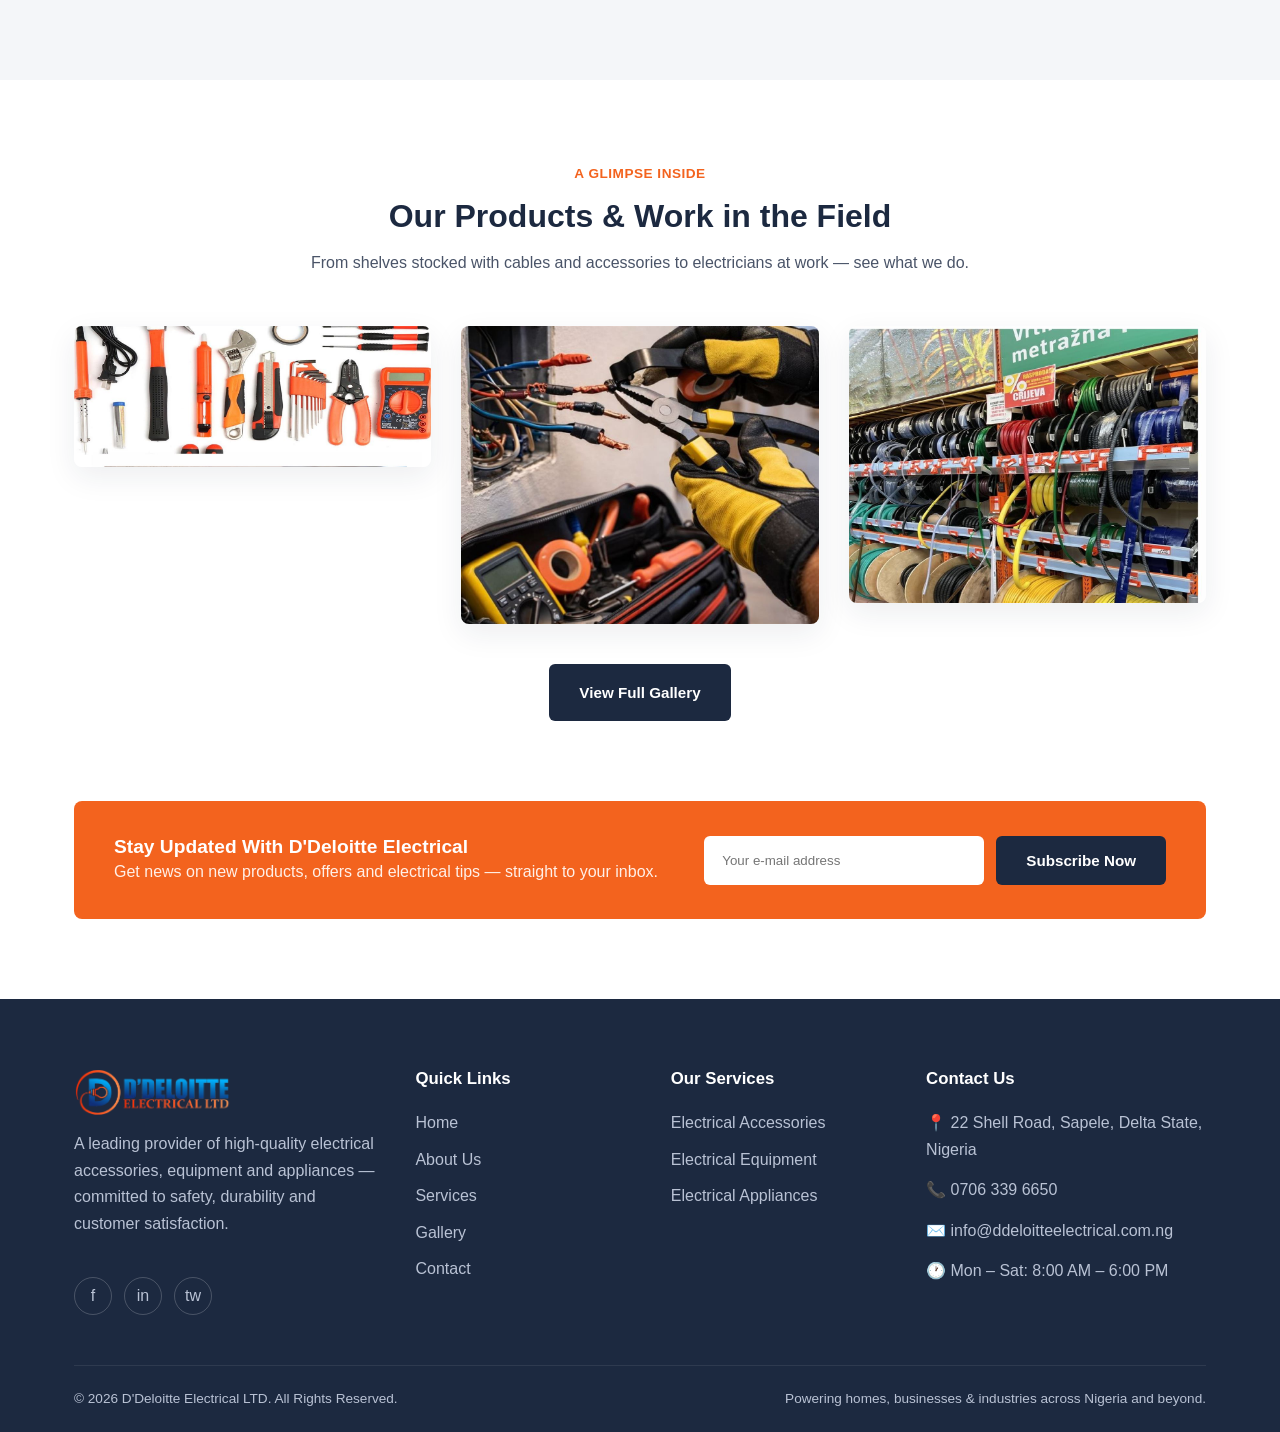
==== commit 1beea008: "Add lighting, switch/socket and marine safety images to gallery Adds 25 new product photos to galler" ====
--- a/index.html
+++ b/index.html
@@ -65,7 +65,7 @@
   <div class="hero-slide" style="--hero-img: url('../images/store-aisle-wires.jpg');">
     <div class="container">
       <span class="eyebrow">Reliable. Durable. Always In Stock</span>
-      <h1>Your One-Stop Shop for Electrical Supplies in Nigeria</h1>
+      <h1>Your One-Stop Shop for Electrical And Marine  Items Supplies in Nigeria</h1>
       <p>From cables and switches to transformers and distribution boards — we keep our shelves stocked with trusted, internationally-graded products ready for prompt delivery.</p>
       <div class="btn-row">
         <a href="about.html" class="btn btn--orange">About Us</a>
@@ -161,7 +161,12 @@
   <div class="container">
     <div class="section-head">
       <span class="eyebrow">What We Offer</span>
-      <h2>Sales &amp; Supply of Electrical Accessories, Equipment and Appliances</h2>
+      <h2>Sales &amp; & Supply of All Electrical Accessories & 
+Equipments , Marine Equipments Life Saving Appliances (LSA) and Fire Fighting Appliances (FFA)
+
+Recertification of LSA & FFA
+
+Hull Gauging Services</h2>
       <p>From everyday essentials to industrial-grade equipment, we provide complete electrical solutions tailored to your project.</p>
     </div>
     <div class="grid-3">
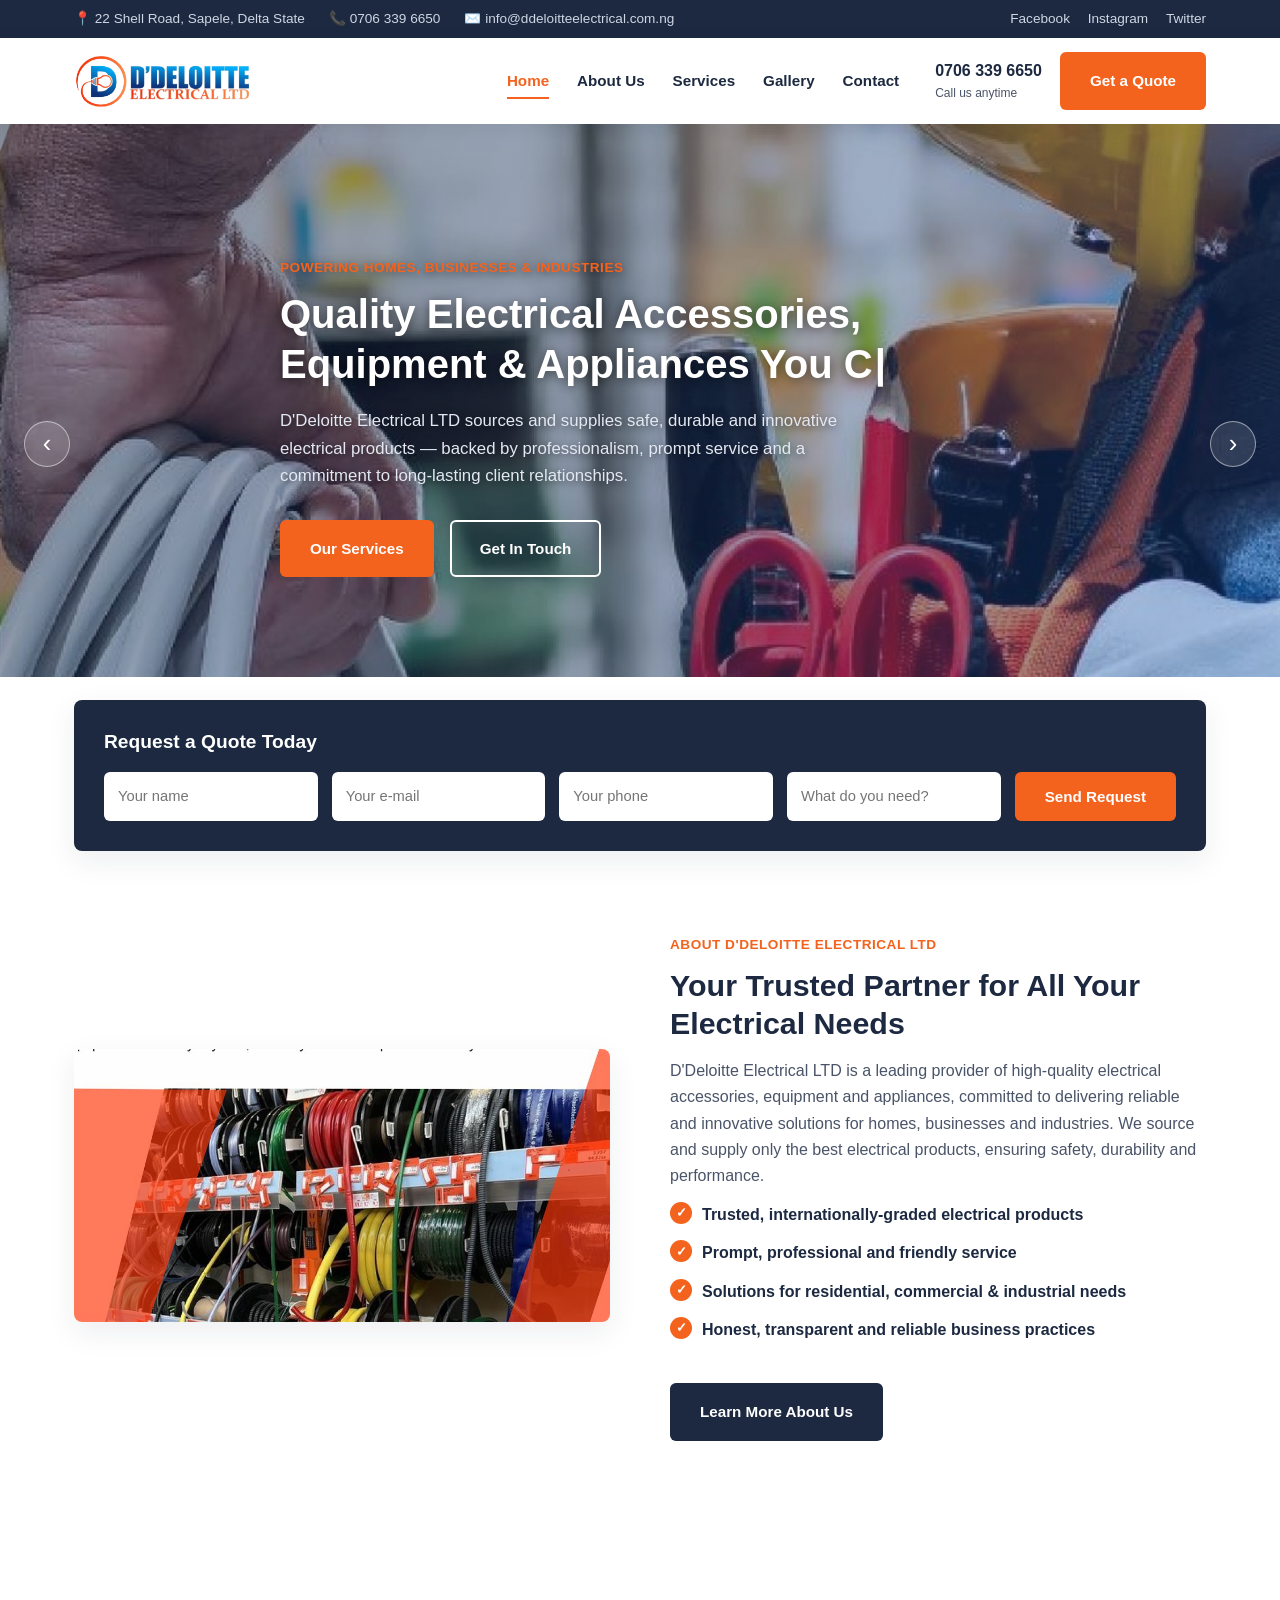
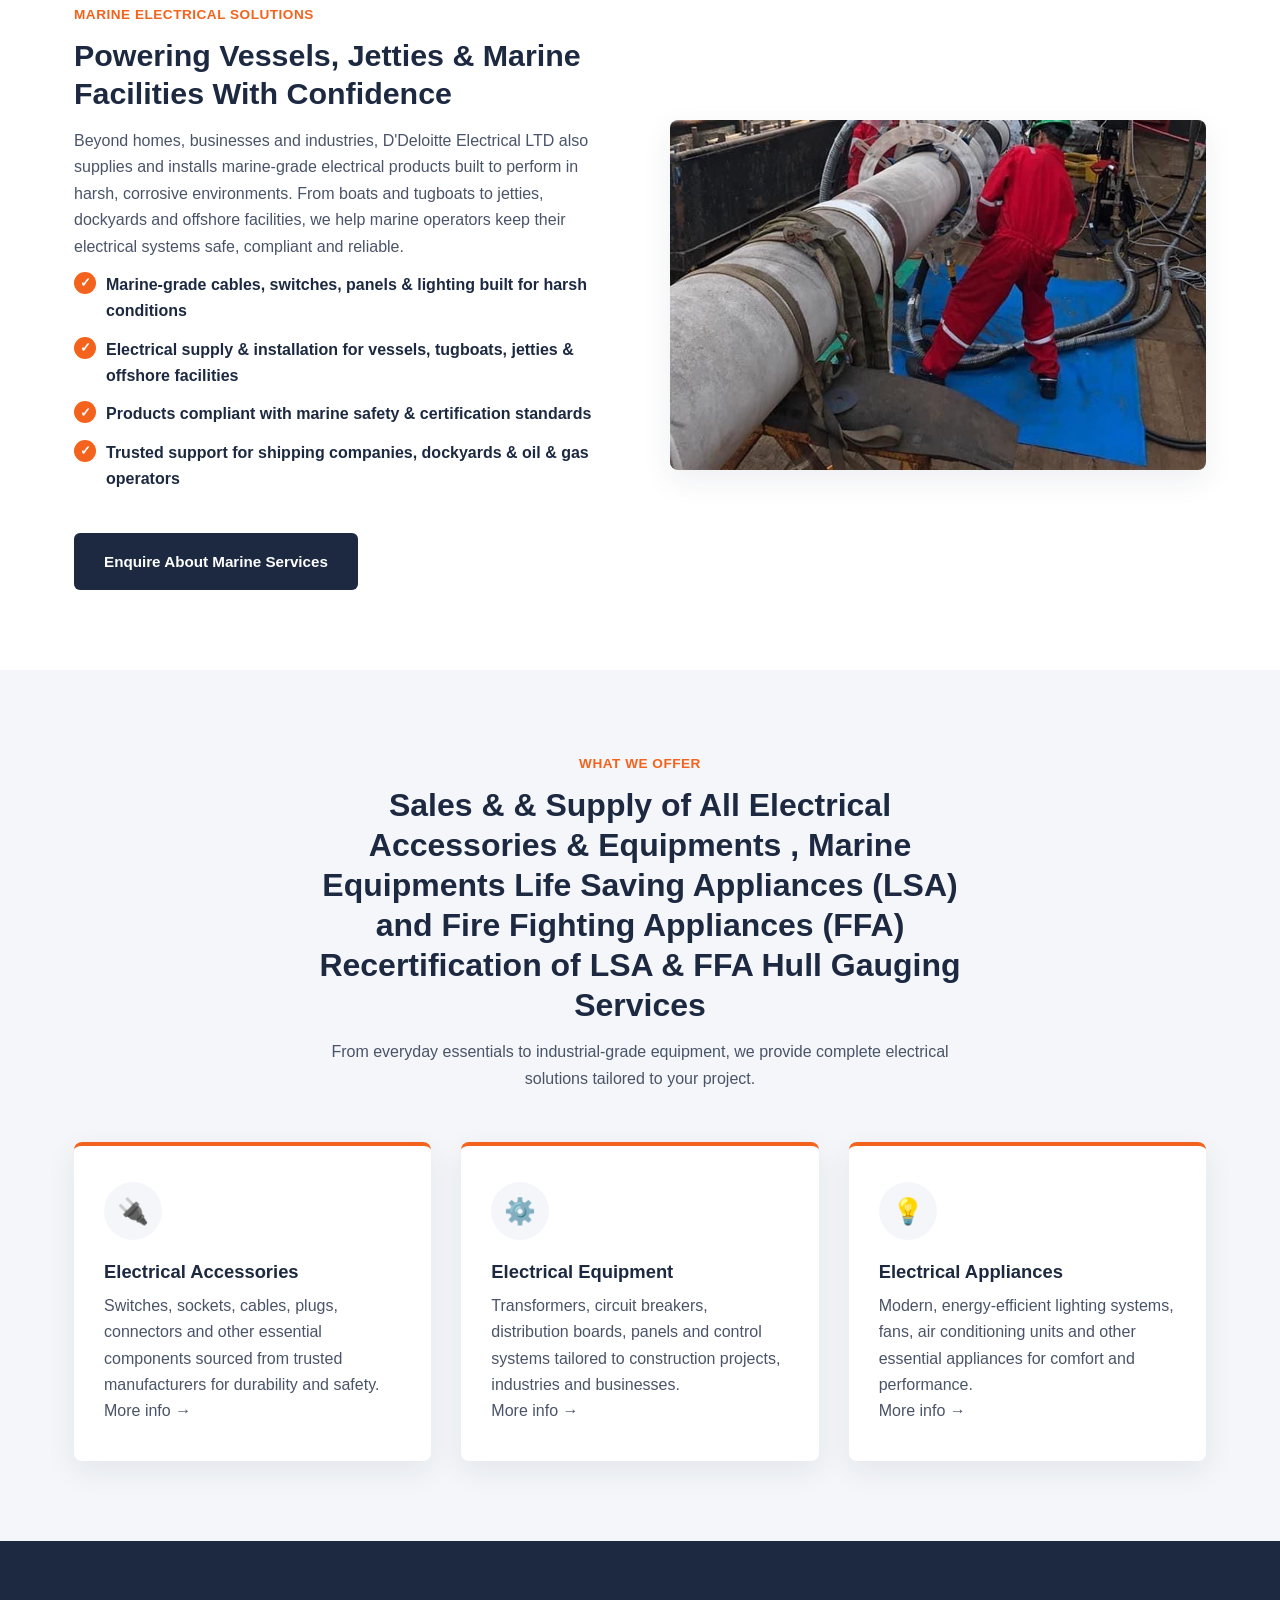
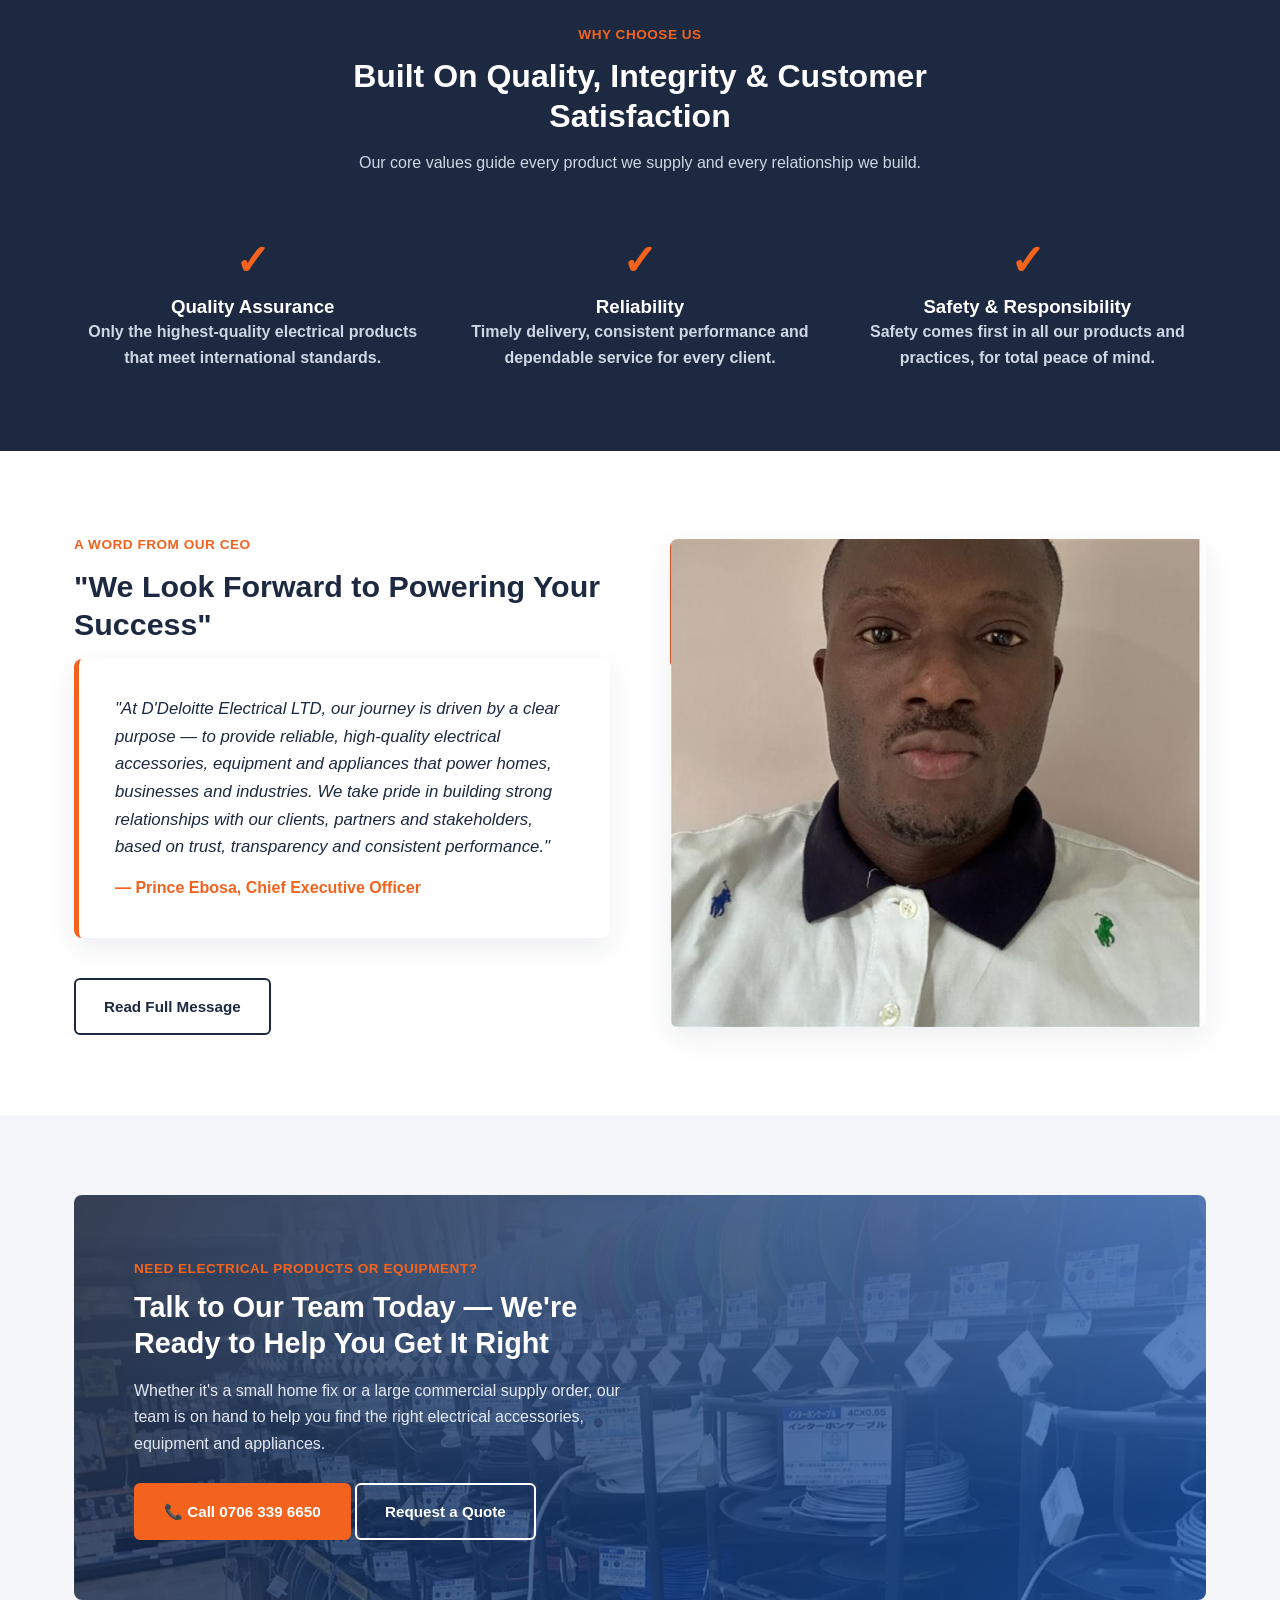
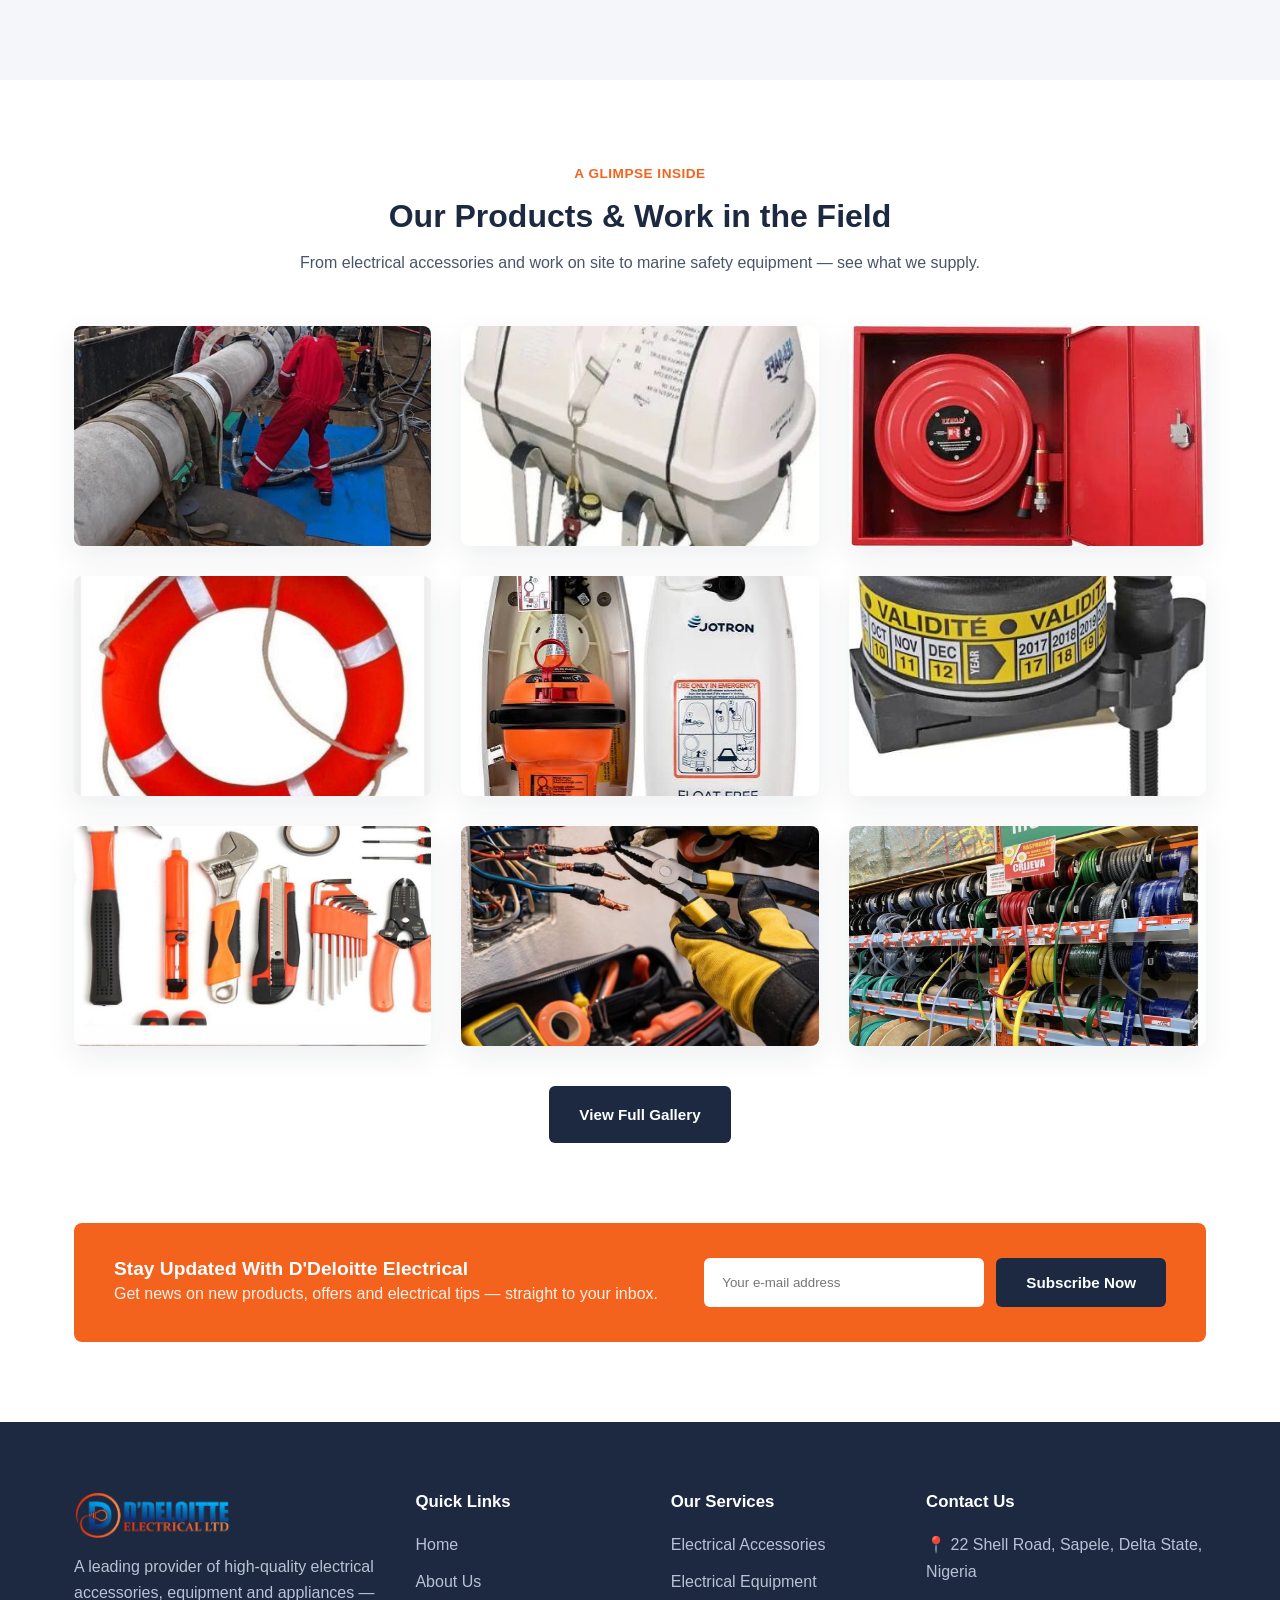
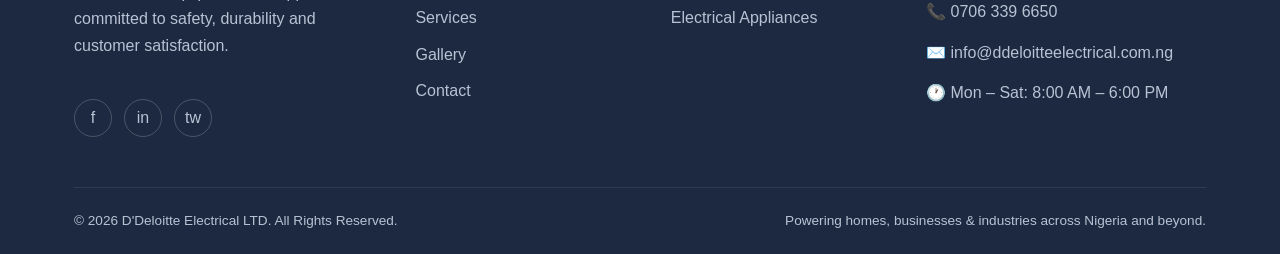
==== commit 3107cfa7: "Feature marine safety equipment in homepage product preview Expands the homepage gallery preview gri" ====
--- a/index.html
+++ b/index.html
@@ -261,9 +261,15 @@
     <div class="section-head">
       <span class="eyebrow">A Glimpse Inside</span>
       <h2>Our Products &amp; Work in the Field</h2>
-      <p>From shelves stocked with cables and accessories to electricians at work — see what we do.</p>
-    </div>
-    <div class="grid-3">
+      <p>From electrical accessories and work on site to marine safety equipment — see what we supply.</p>
+    </div>
+    <div class="grid-3 home-gallery">
+      <img class="bg-photo" src="images/marine-services.jpg" alt="Technician installing marine cable/pipe equipment on a vessel deck">
+      <img class="bg-photo" src="images/img-16.jpeg" alt="Marine life raft in a white canister on a cradle">
+      <img class="bg-photo" src="images/img-17.jpeg" alt="Red fire hose reel inside an open cabinet">
+      <img class="bg-photo" src="images/img-21.jpeg" alt="Orange life ring buoy with rope">
+      <img class="bg-photo" src="images/img-18.jpeg" alt="Jotron float-free EPIRB emergency beacon">
+      <img class="bg-photo" src="images/img-15.jpeg" alt="HAMMAR hydrostatic release unit">
       <img class="bg-photo" src="images/gallery-tools-flatlay.jpg" alt="Electrical tools and accessories flat-lay">
       <img class="bg-photo" src="images/gallery-wiring-closeup.jpg" alt="Electrician working on wiring with tools">
       <img class="bg-photo" src="images/gallery-cable-spools.jpg" alt="Rows of cable spools in the D'Deloitte warehouse">
--- a/css/style.css
+++ b/css/style.css
@@ -509,6 +509,12 @@
   border-radius: var(--radius);
   overflow: hidden;
   box-shadow: var(--shadow);
+}
+.home-gallery img {
+  height: 220px;
+  width: 100%;
+  object-fit: cover;
+  background: #fff;
 }
 .text-center { text-align: center; }
 .mt-40 { margin-top: 40px; }
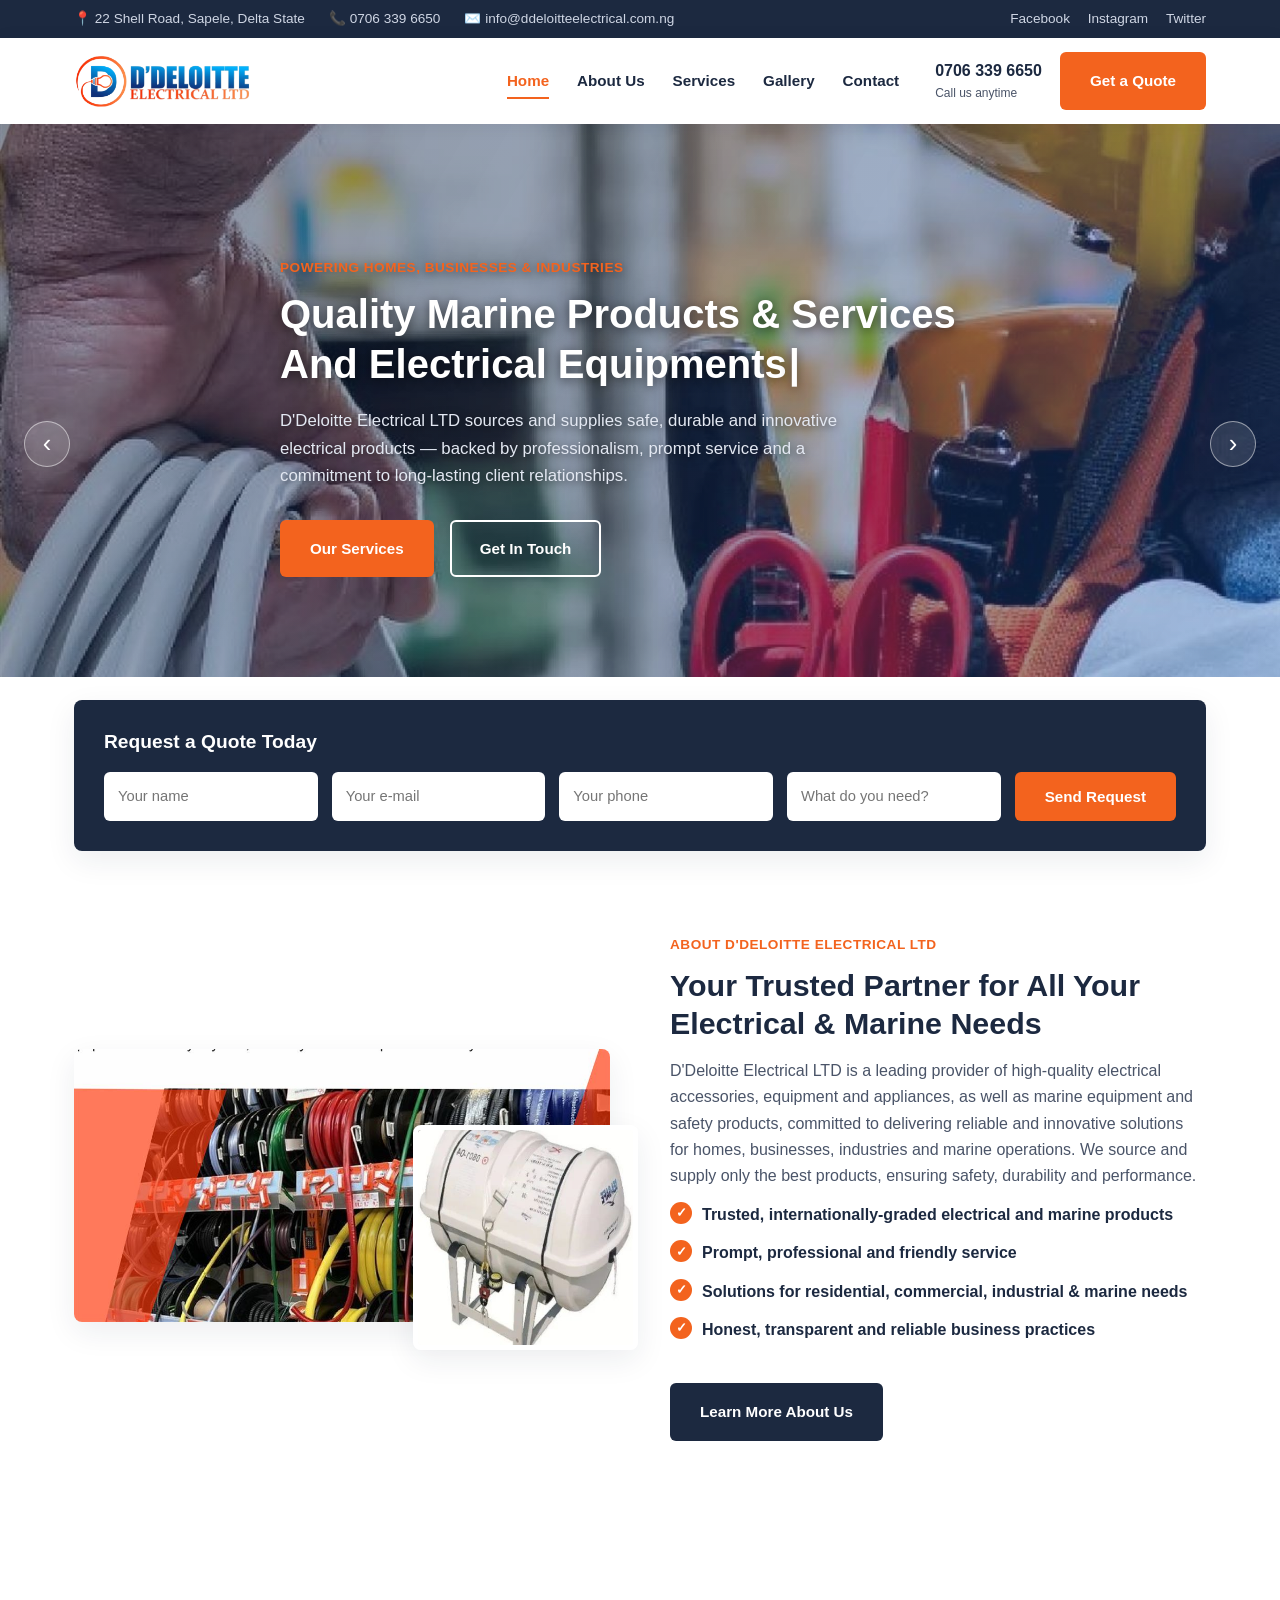
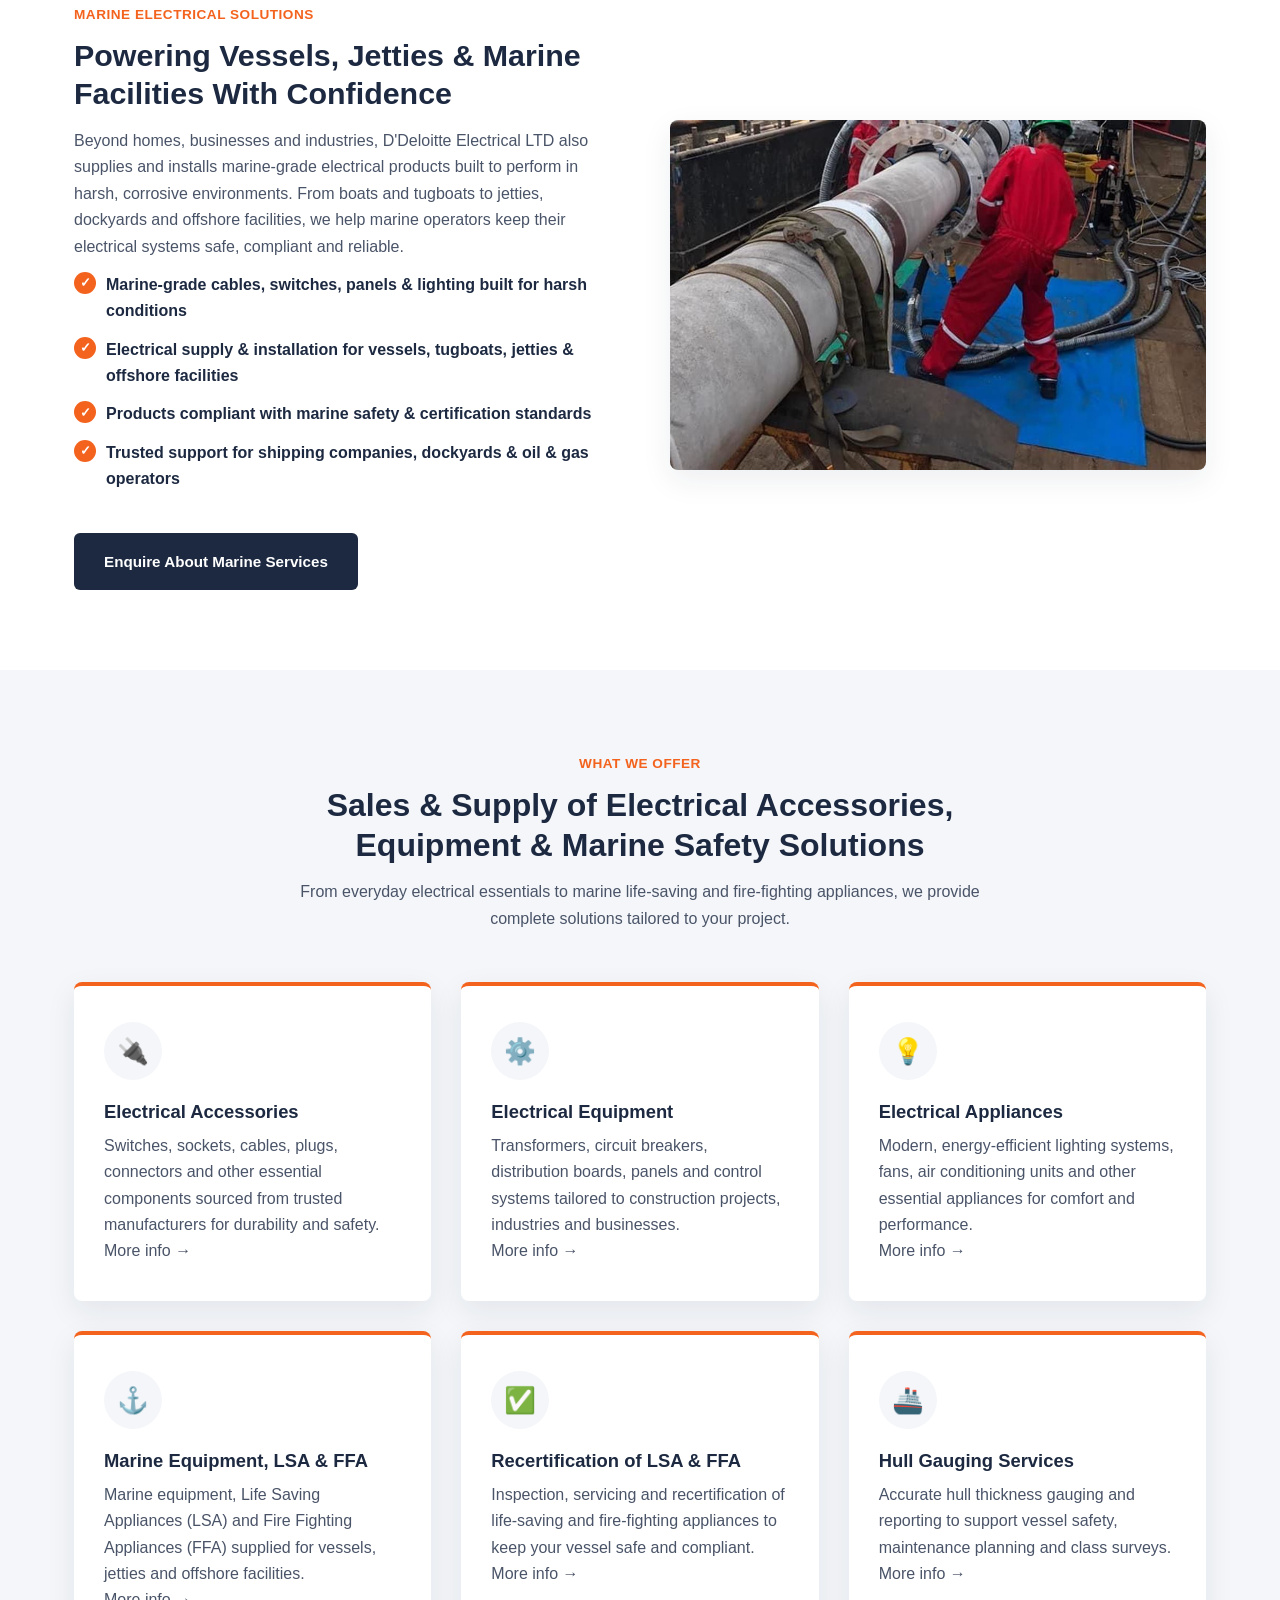
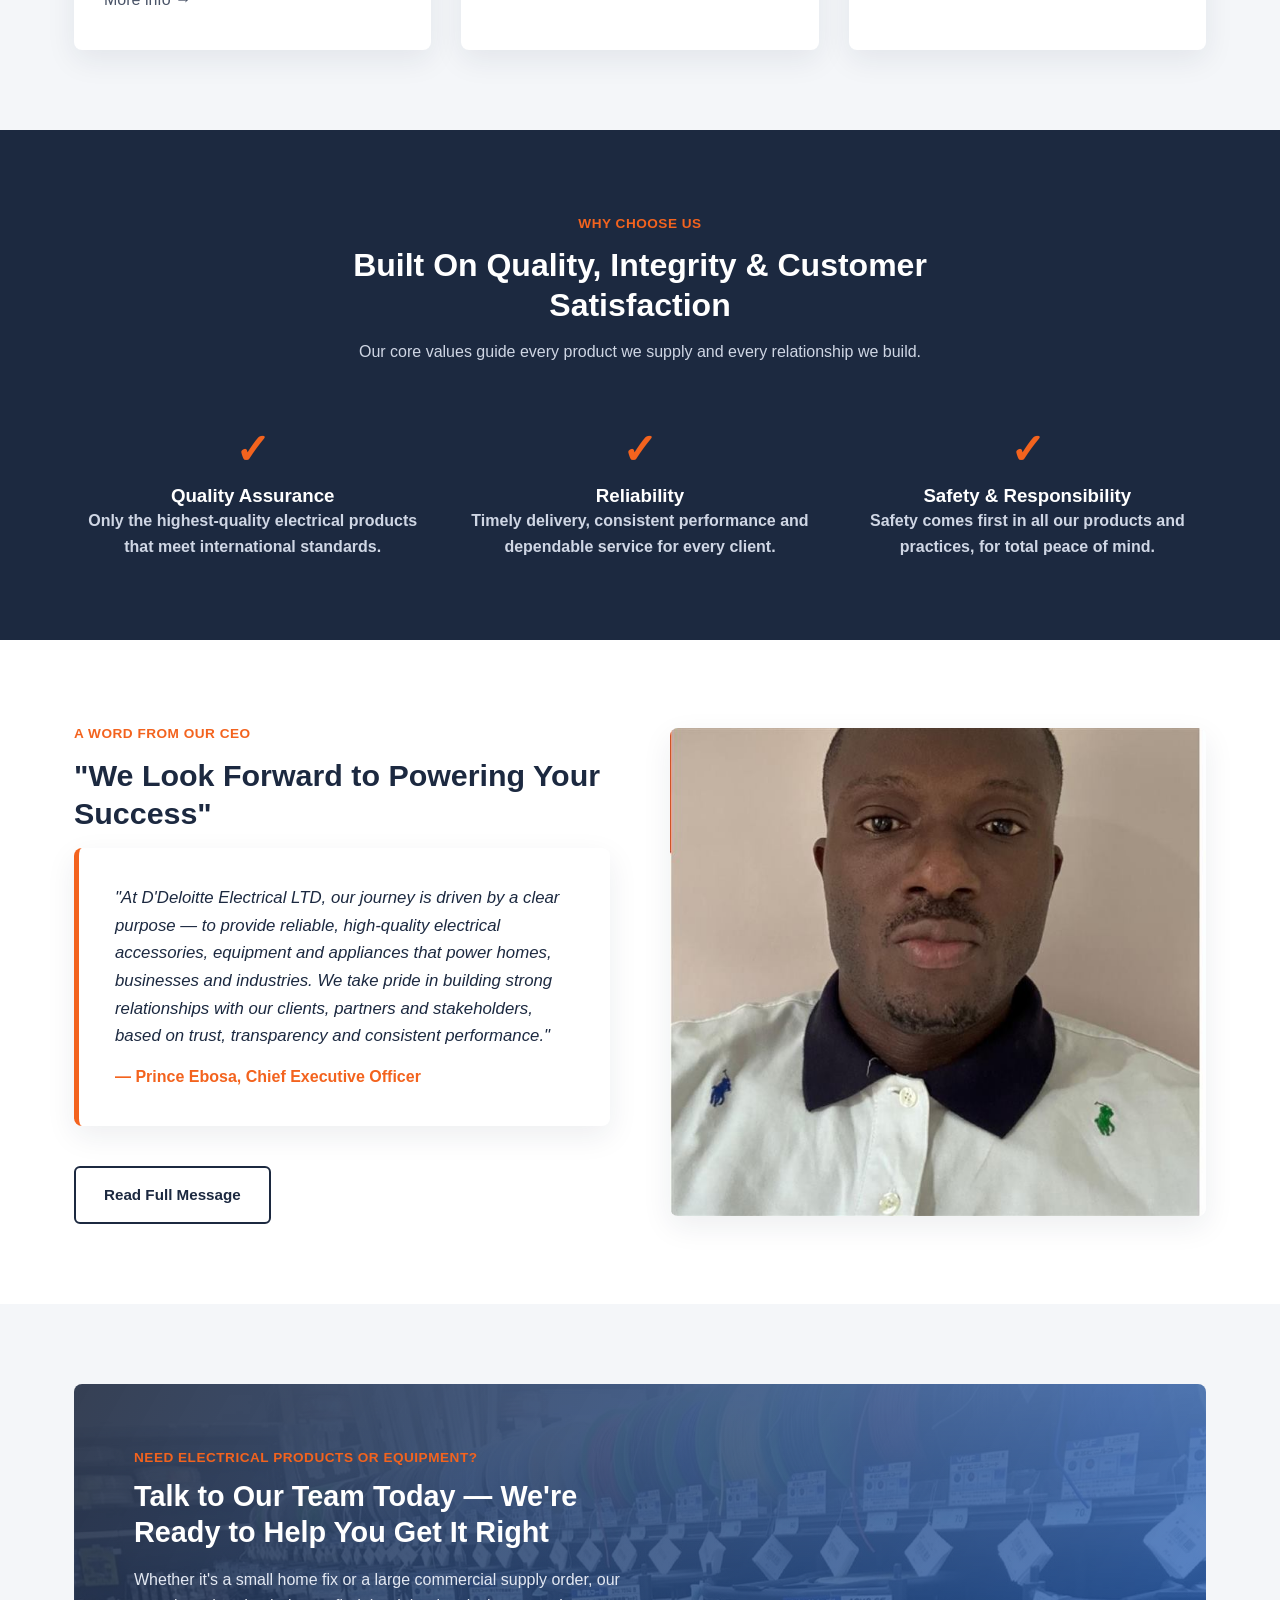
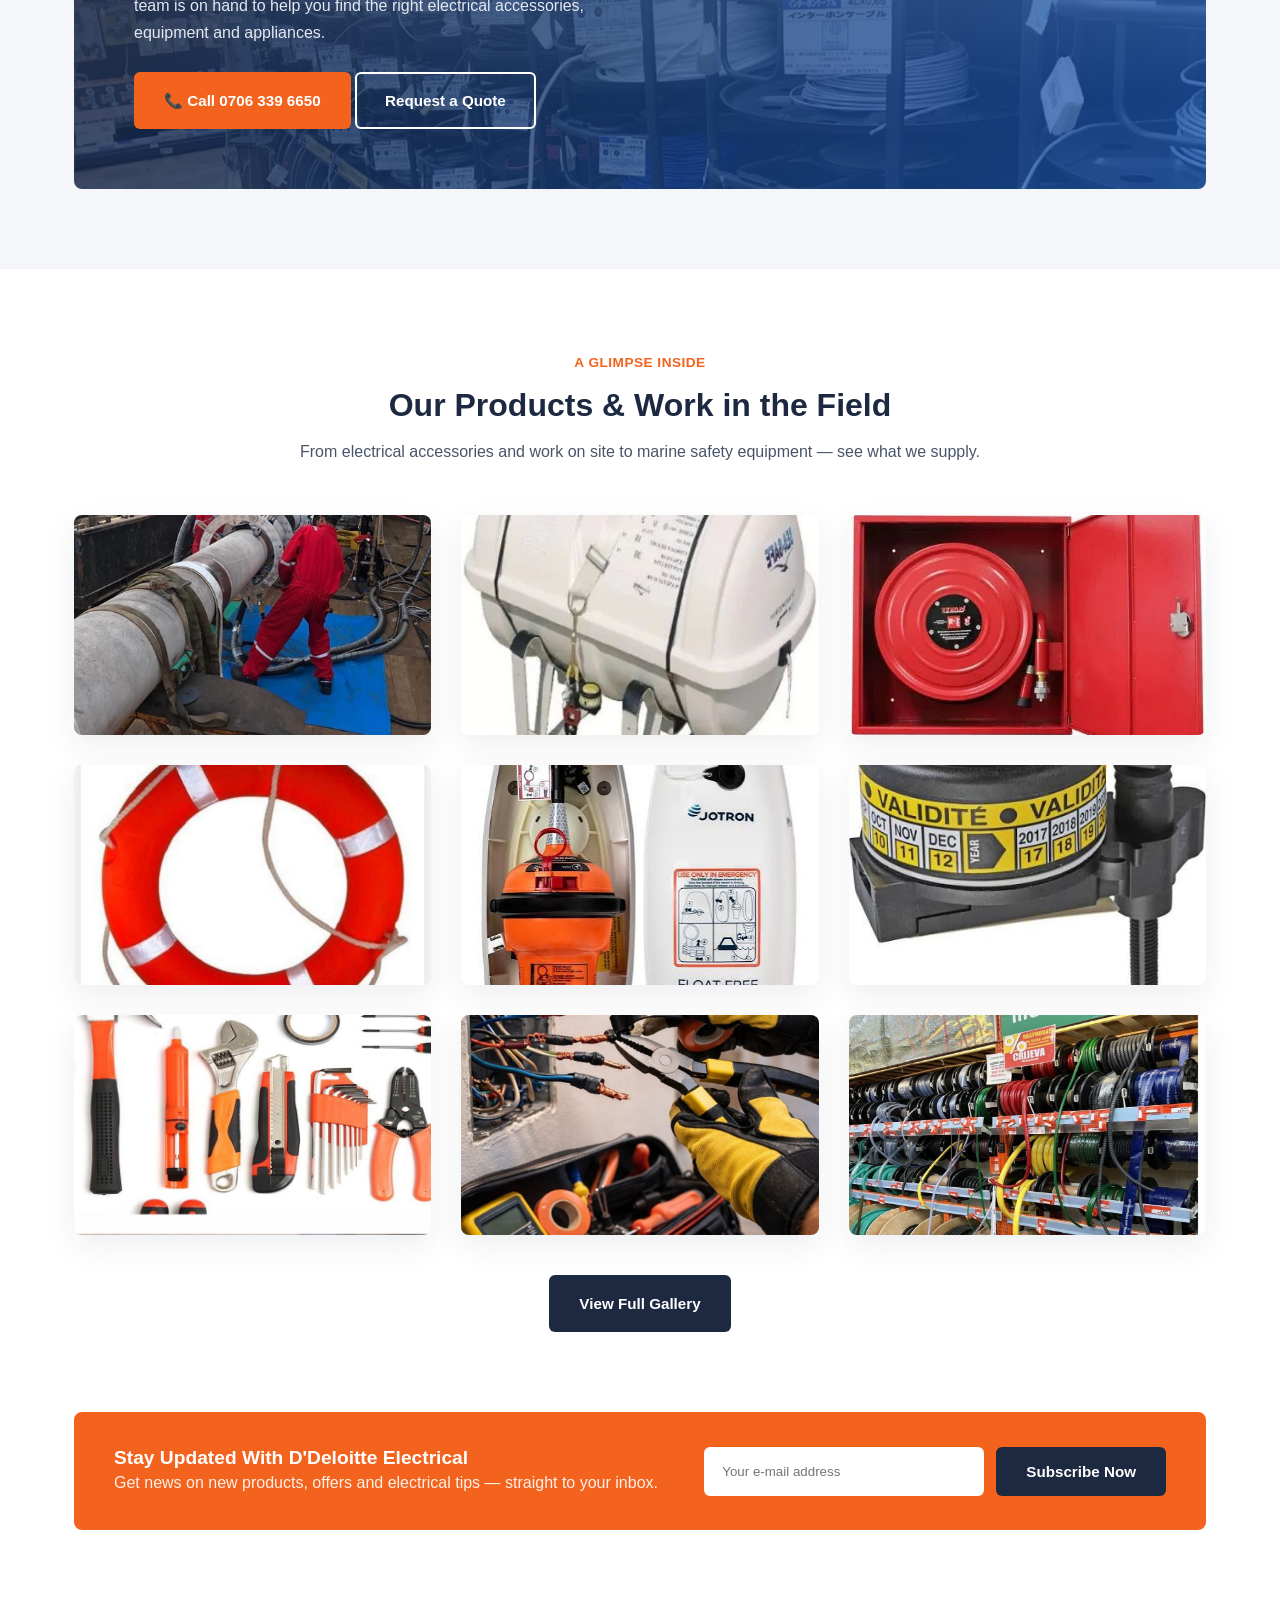
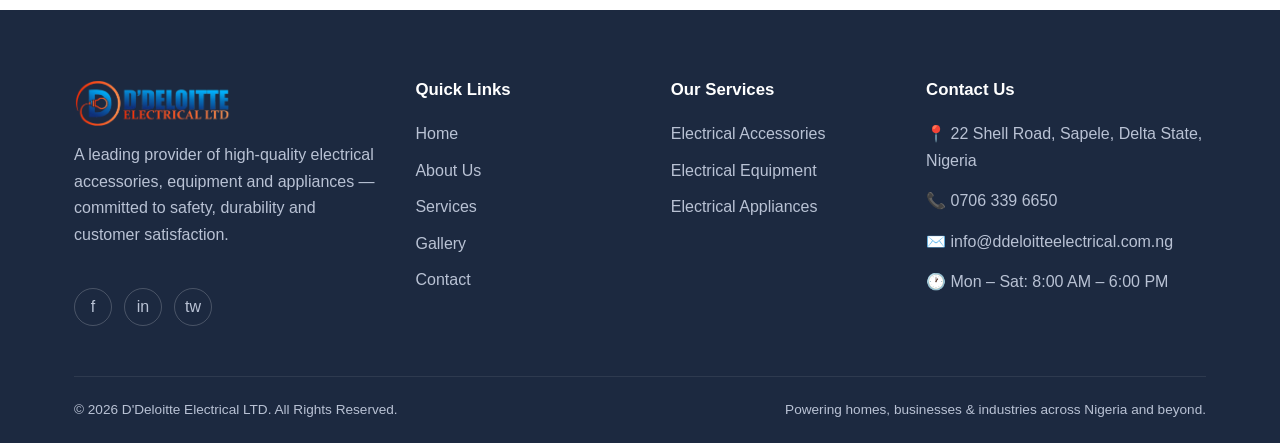
==== commit 96953130: "Weave marine services into About, Services and homepage content - Update Mission & Vision on About p" ====
--- a/index.html
+++ b/index.html
@@ -54,7 +54,7 @@
   <div class="hero-slide active" style="--hero-img: url('../images/hero-electrician.jpg');">
     <div class="container">
       <span class="eyebrow">Powering Homes, Businesses &amp; Industries</span>
-      <h1>Quality Electrical Accessories, Equipment &amp; Appliances You Can Trust</h1>
+      <h1>Quality Marine Products & Services And Electrical Equipments/Appliances & Accessories You Can Trust</h1>
       <p>D'Deloitte Electrical LTD sources and supplies safe, durable and innovative electrical products — backed by professionalism, prompt service and a commitment to long-lasting client relationships.</p>
       <div class="btn-row">
         <a href="services.html" class="btn btn--orange">Our Services</a>
@@ -65,7 +65,8 @@
   <div class="hero-slide" style="--hero-img: url('../images/store-aisle-wires.jpg');">
     <div class="container">
       <span class="eyebrow">Reliable. Durable. Always In Stock</span>
-      <h1>Your One-Stop Shop for Electrical And Marine  Items Supplies in Nigeria</h1>
+      <h1>Your One-Stop Shop for Household Electrical And Marine  Products & Services 
+ in Nigeria</h1>
       <p>From cables and switches to transformers and distribution boards — we keep our shelves stocked with trusted, internationally-graded products ready for prompt delivery.</p>
       <div class="btn-row">
         <a href="about.html" class="btn btn--orange">About Us</a>
@@ -114,17 +115,18 @@
 <section class="section">
   <div class="container">
     <div class="split">
-      <div class="split-media">
+      <div class="split-media split-media--double">
         <img src="images/about-cables.jpg" alt="Shelves of electrical cables and accessories at D'Deloitte Electrical">
+        <img class="sub-photo" src="images/img-16.jpeg" alt="Marine life raft in a white canister on a cradle">
       </div>
       <div>
         <span class="eyebrow">About D'Deloitte Electrical LTD</span>
-        <h2>Your Trusted Partner for All Your Electrical Needs</h2>
-        <p>D'Deloitte Electrical LTD is a leading provider of high-quality electrical accessories, equipment and appliances, committed to delivering reliable and innovative solutions for homes, businesses and industries. We source and supply only the best electrical products, ensuring safety, durability and performance.</p>
+        <h2>Your Trusted Partner for All Your Electrical &amp; Marine Needs</h2>
+        <p>D'Deloitte Electrical LTD is a leading provider of high-quality electrical accessories, equipment and appliances, as well as marine equipment and safety products, committed to delivering reliable and innovative solutions for homes, businesses, industries and marine operations. We source and supply only the best products, ensuring safety, durability and performance.</p>
         <ul class="checklist">
-          <li>Trusted, internationally-graded electrical products</li>
+          <li>Trusted, internationally-graded electrical and marine products</li>
           <li>Prompt, professional and friendly service</li>
-          <li>Solutions for residential, commercial &amp; industrial needs</li>
+          <li>Solutions for residential, commercial, industrial &amp; marine needs</li>
           <li>Honest, transparent and reliable business practices</li>
         </ul>
         <a href="about.html" class="btn btn--navy mt-40">Learn More About Us</a>
@@ -161,13 +163,8 @@
   <div class="container">
     <div class="section-head">
       <span class="eyebrow">What We Offer</span>
-      <h2>Sales &amp; & Supply of All Electrical Accessories & 
-Equipments , Marine Equipments Life Saving Appliances (LSA) and Fire Fighting Appliances (FFA)
-
-Recertification of LSA & FFA
-
-Hull Gauging Services</h2>
-      <p>From everyday essentials to industrial-grade equipment, we provide complete electrical solutions tailored to your project.</p>
+      <h2>Sales &amp; Supply of Electrical Accessories, Equipment &amp; Marine Safety Solutions</h2>
+      <p>From everyday electrical essentials to marine life-saving and fire-fighting appliances, we provide complete solutions tailored to your project.</p>
     </div>
     <div class="grid-3">
       <div class="icon-card">
@@ -186,6 +183,24 @@
         <div class="icon">💡</div>
         <h3>Electrical Appliances</h3>
         <p>Modern, energy-efficient lighting systems, fans, air conditioning units and other essential appliances for comfort and performance.</p>
+        <a href="services.html" class="more">More info →</a>
+      </div>
+      <div class="icon-card">
+        <div class="icon">⚓</div>
+        <h3>Marine Equipment, LSA &amp; FFA</h3>
+        <p>Marine equipment, Life Saving Appliances (LSA) and Fire Fighting Appliances (FFA) supplied for vessels, jetties and offshore facilities.</p>
+        <a href="services.html" class="more">More info →</a>
+      </div>
+      <div class="icon-card">
+        <div class="icon">✅</div>
+        <h3>Recertification of LSA &amp; FFA</h3>
+        <p>Inspection, servicing and recertification of life-saving and fire-fighting appliances to keep your vessel safe and compliant.</p>
+        <a href="services.html" class="more">More info →</a>
+      </div>
+      <div class="icon-card">
+        <div class="icon">🚢</div>
+        <h3>Hull Gauging Services</h3>
+        <p>Accurate hull thickness gauging and reporting to support vessel safety, maintenance planning and class surveys.</p>
         <a href="services.html" class="more">More info →</a>
       </div>
     </div>
--- a/css/style.css
+++ b/css/style.css
@@ -333,6 +333,18 @@
 }
 .split img { border-radius: var(--radius); box-shadow: var(--shadow); }
 .split h2 { font-size: 1.9rem; margin-bottom: 16px; }
+
+/* Secondary inset photo overlapping the main split image */
+.split-media--double { position: relative; }
+.split-media--double .sub-photo {
+  position: absolute;
+  bottom: -28px;
+  right: -28px;
+  width: 42%;
+  border: 5px solid #fff;
+  object-fit: cover;
+  aspect-ratio: 1 / 1;
+}
 
 /* Placeholder for sections awaiting a real photo */
 .image-placeholder {
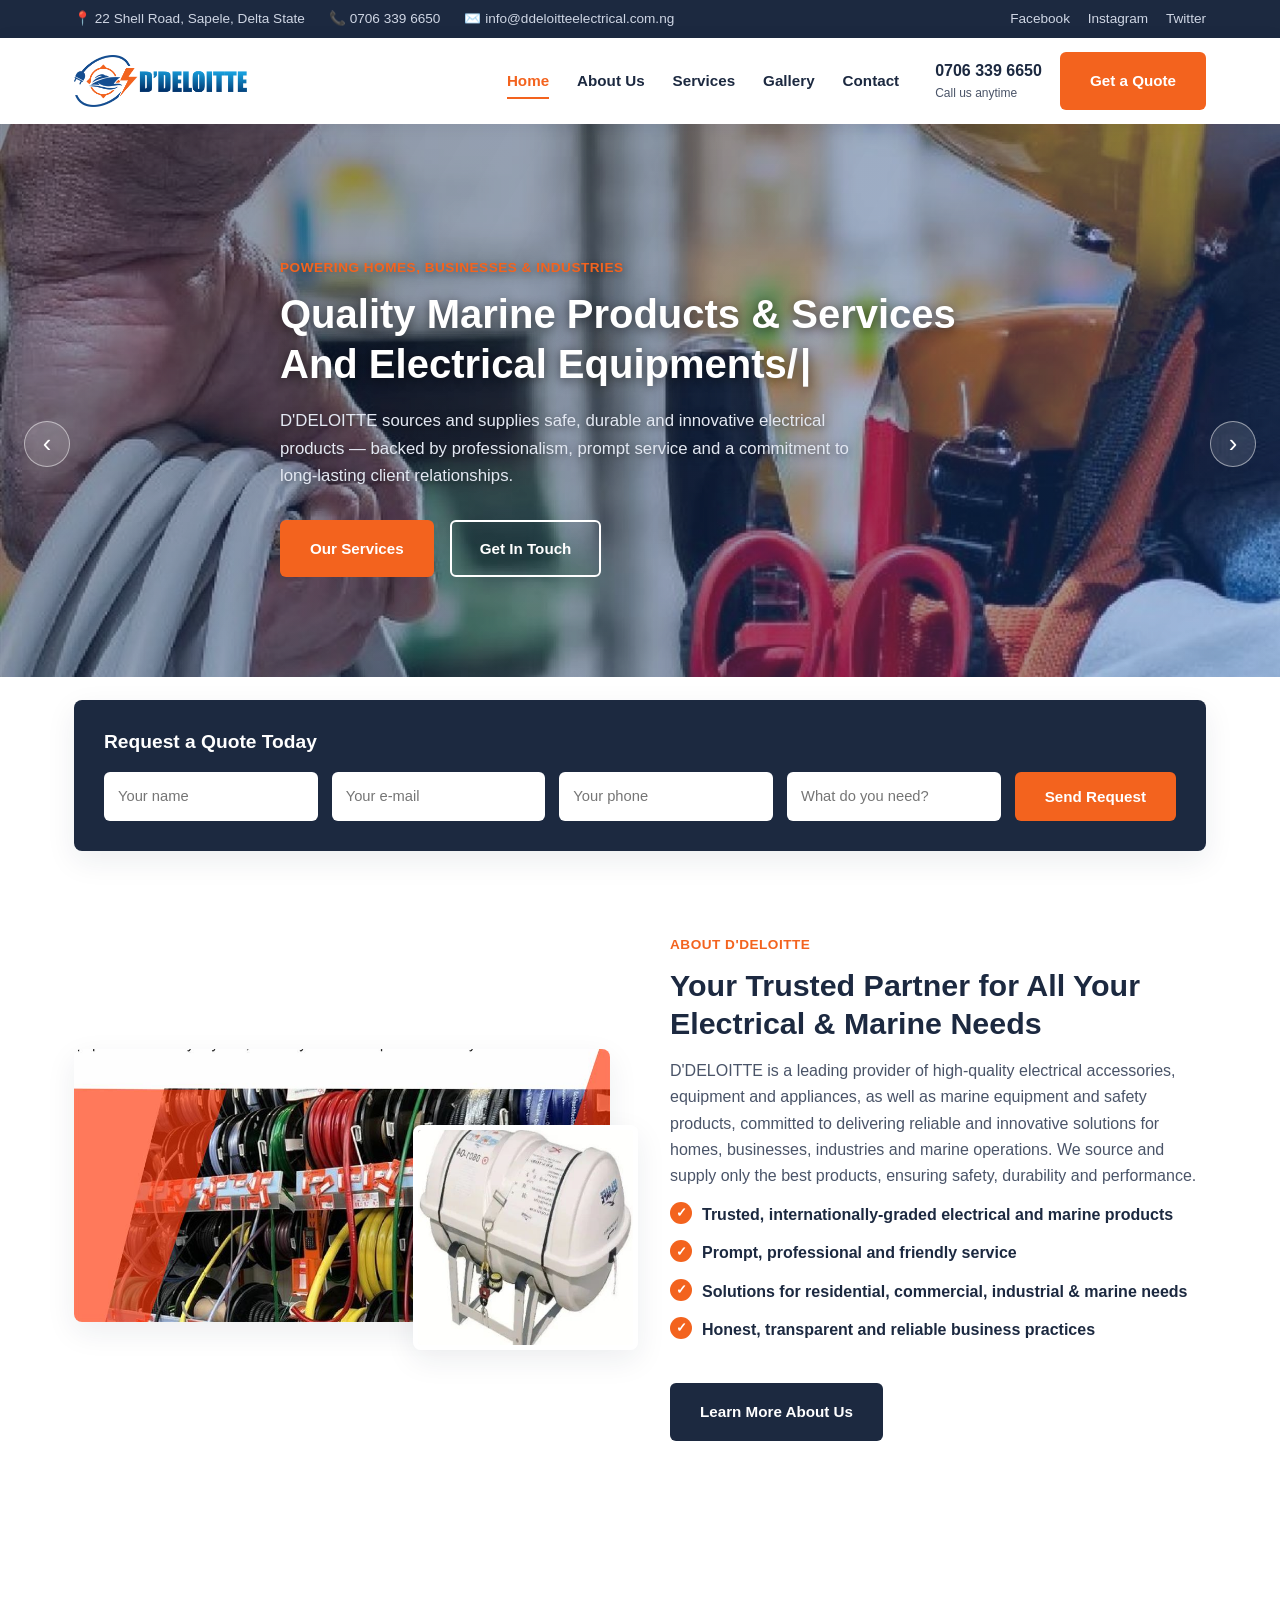
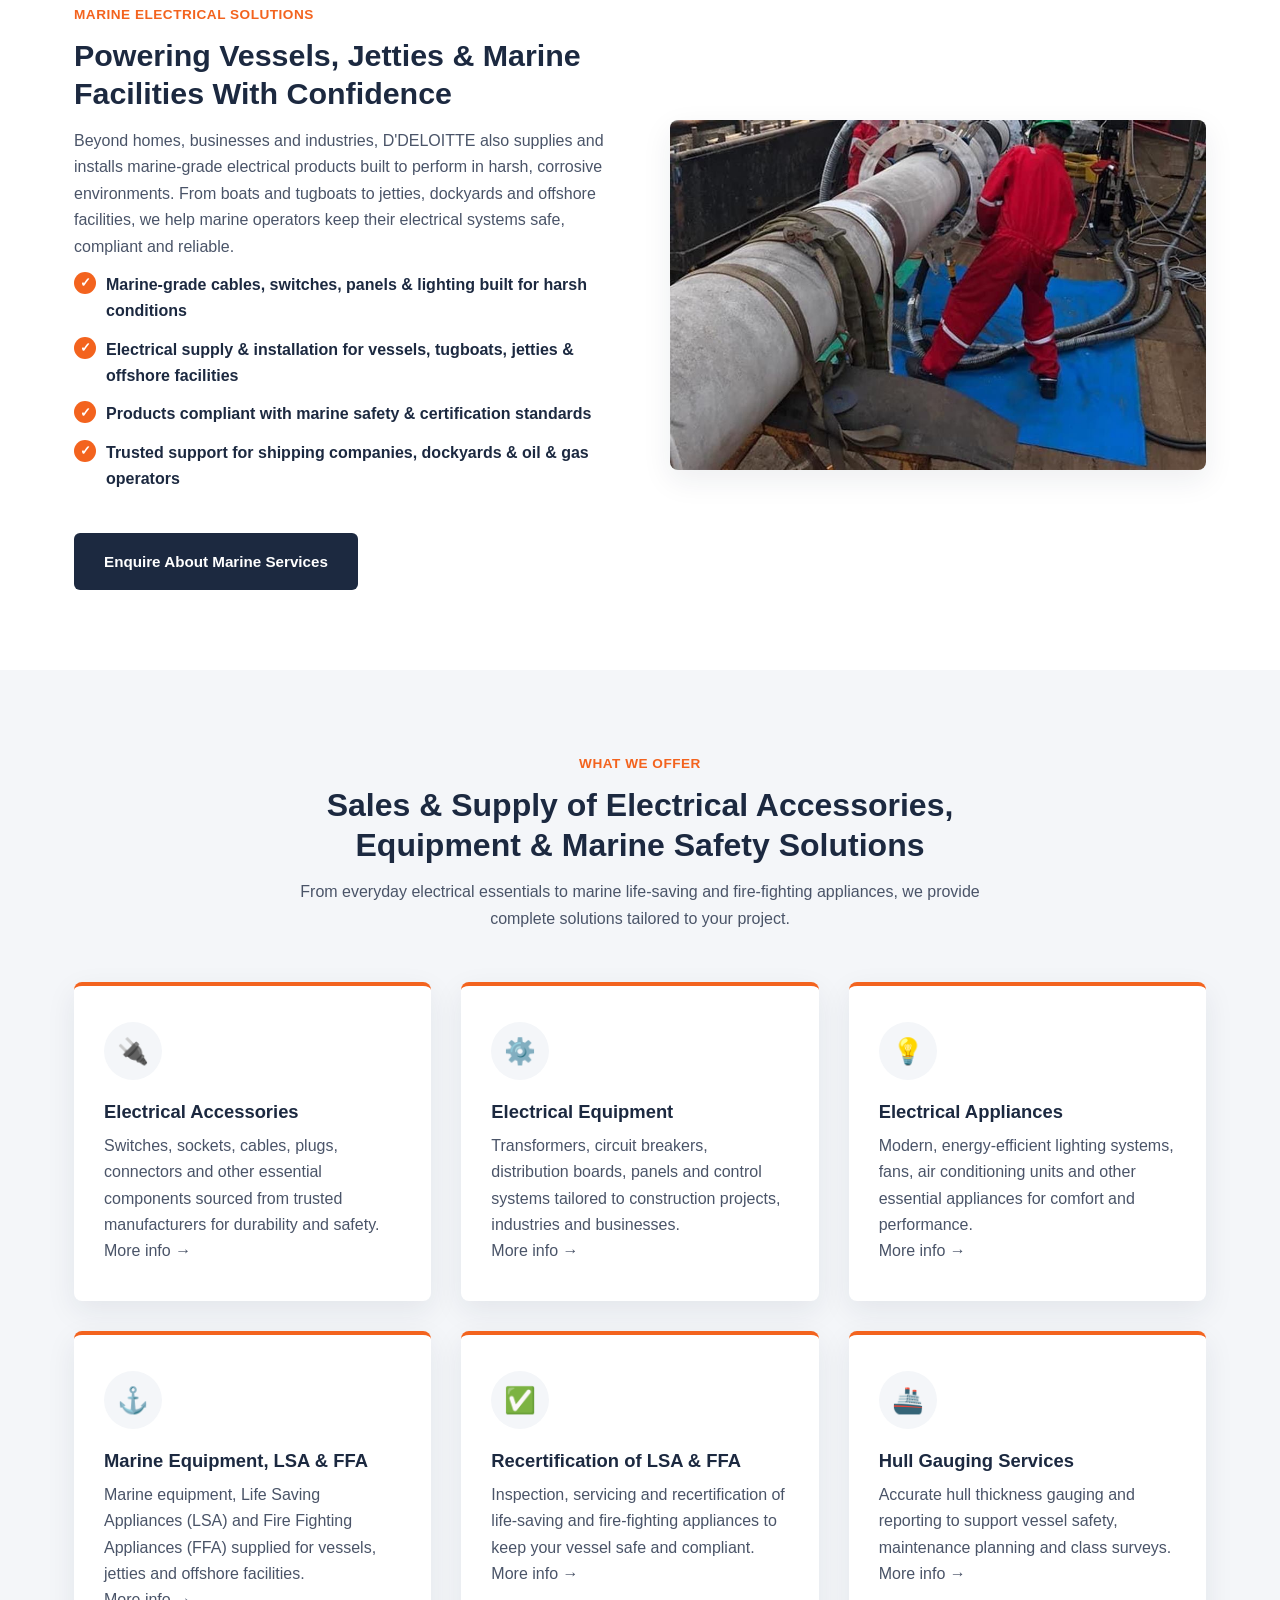
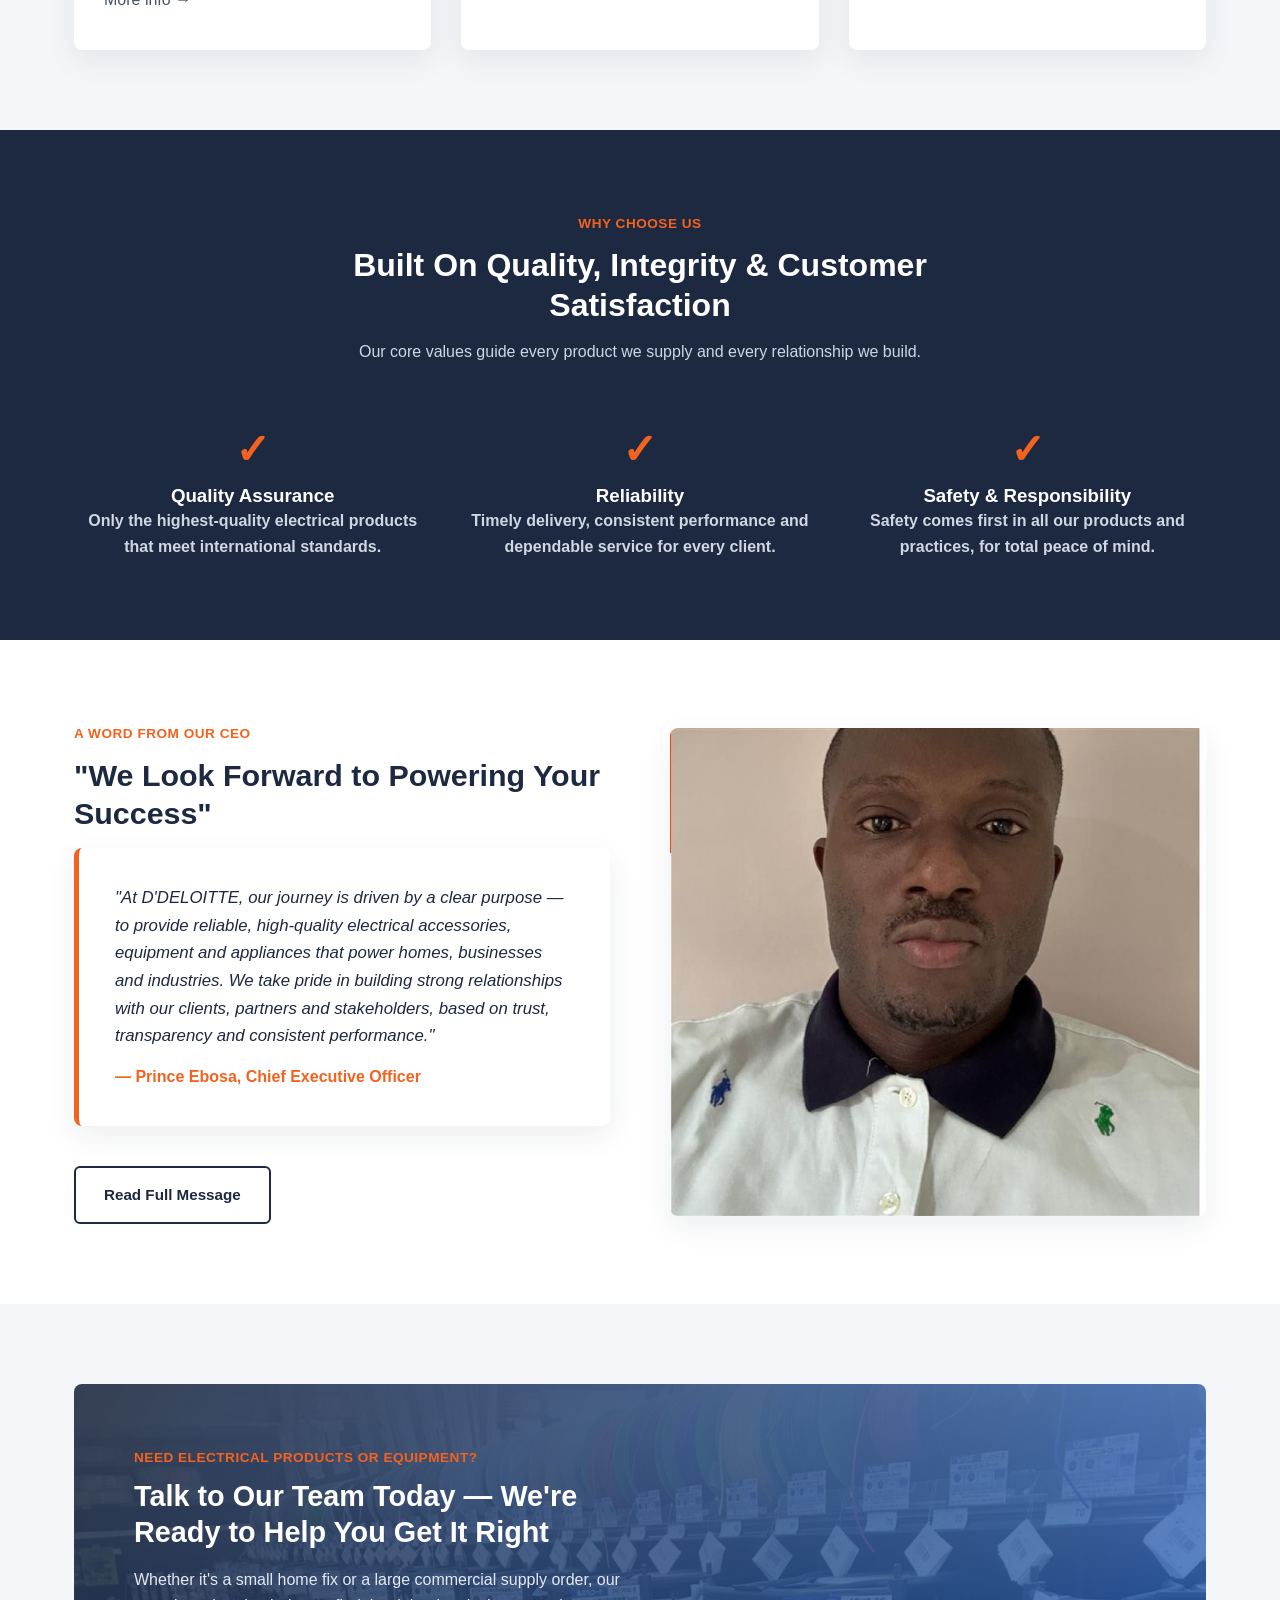
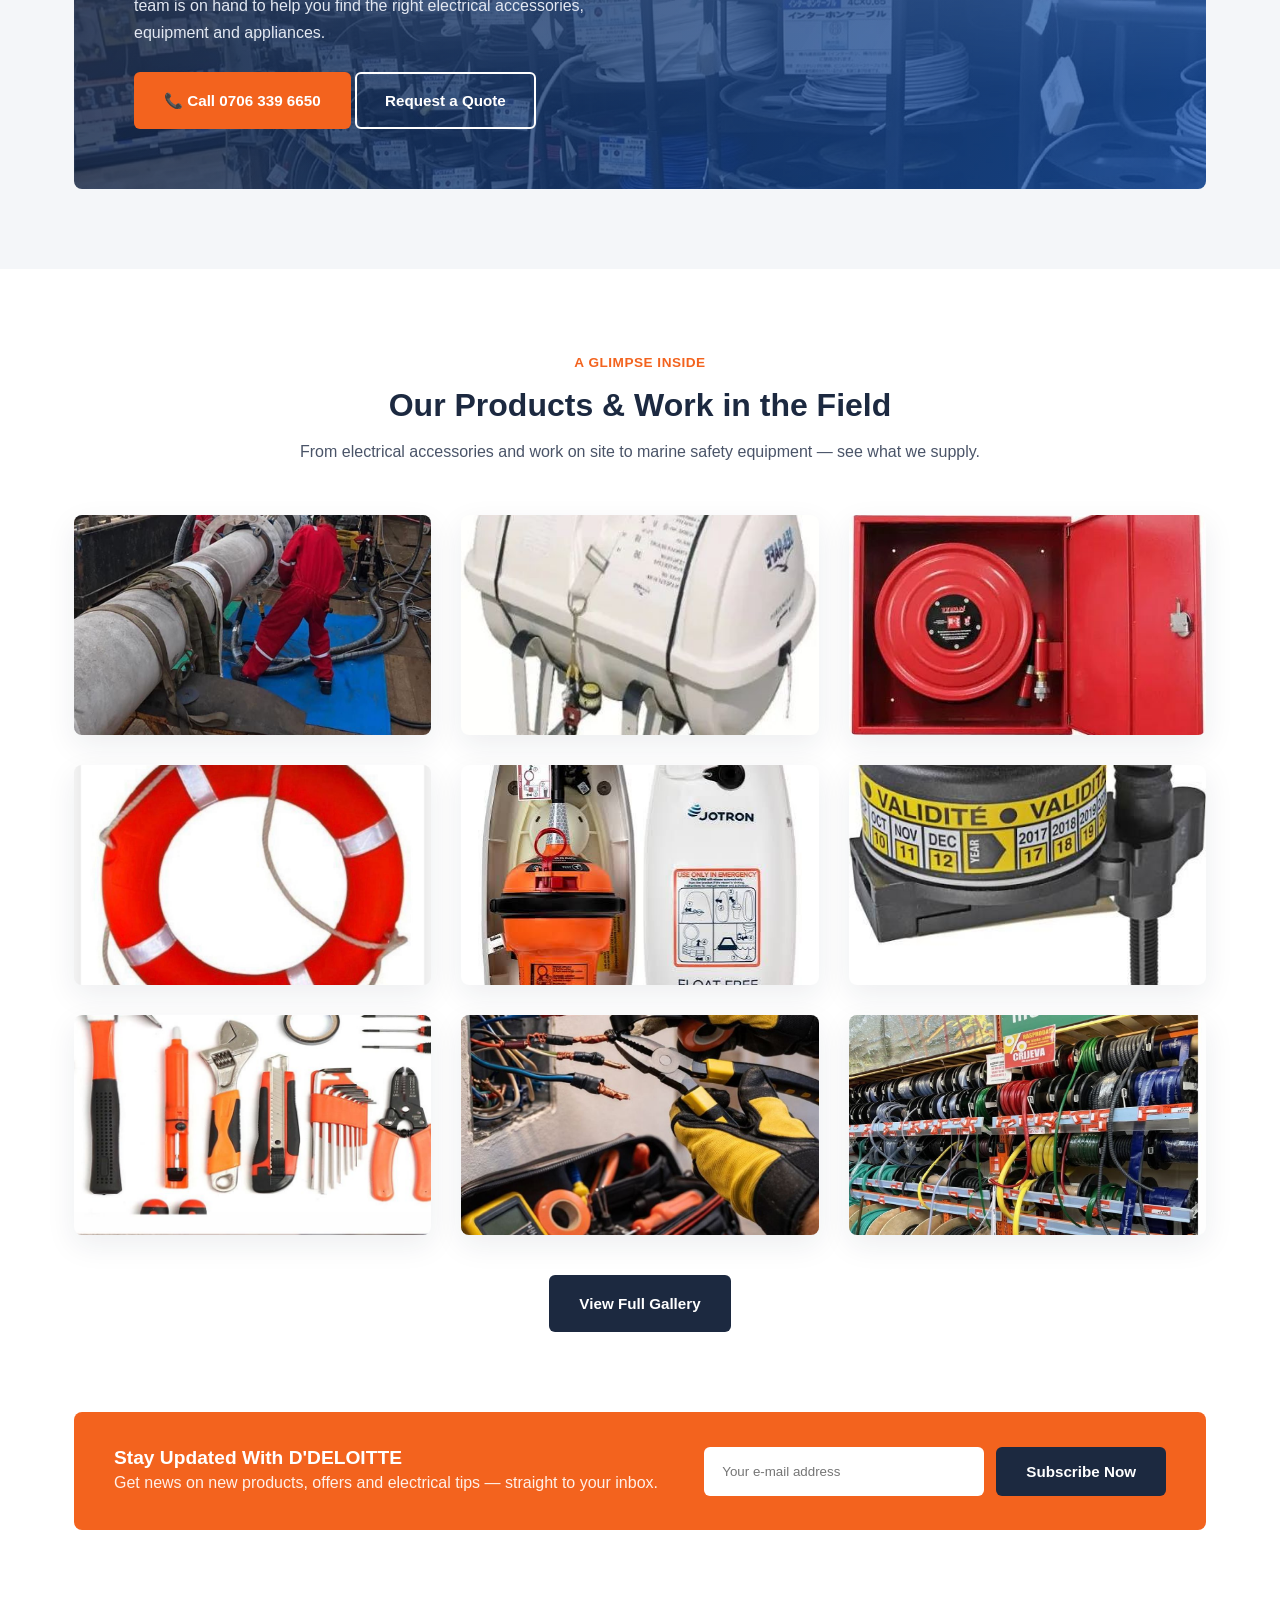
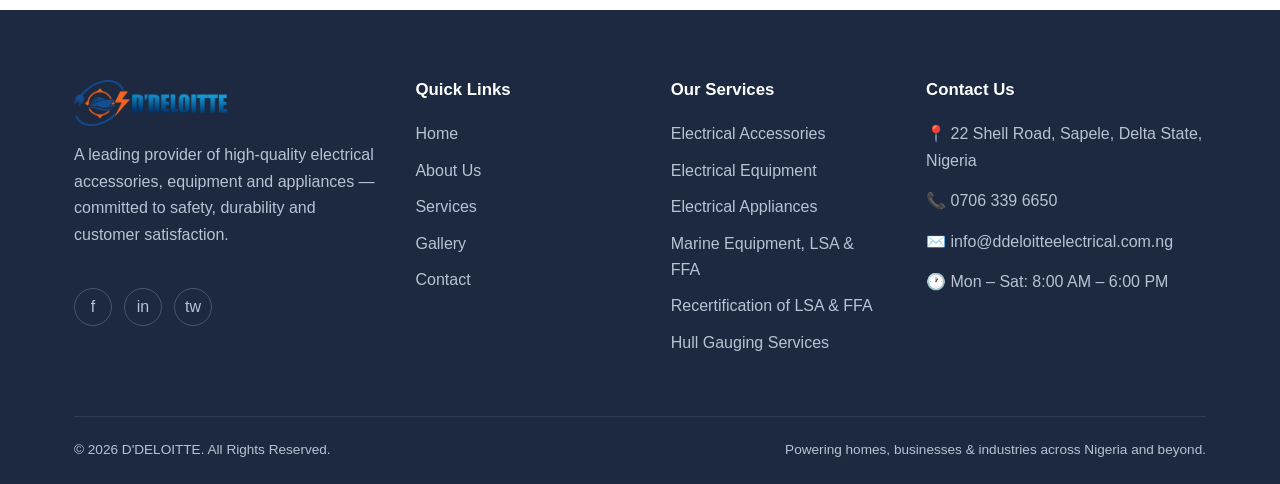
==== commit 52872bb5: "Rename company to D'DELOITTE and expand footer services list - Replace every "D'Deloitte Electrical " ====
--- a/index.html
+++ b/index.html
@@ -3,8 +3,8 @@
 <head>
 <meta charset="UTF-8">
 <meta name="viewport" content="width=device-width, initial-scale=1.0">
-<title>D'Deloitte Electrical LTD | Electrical Accessories, Equipment &amp; Appliances</title>
-<meta name="description" content="D'Deloitte Electrical LTD supplies high-quality electrical accessories, equipment and appliances to homes, businesses and industries across Nigeria.">
+<title>D'DELOITTE | Electrical Accessories, Equipment &amp; Appliances</title>
+<meta name="description" content="D'DELOITTE supplies high-quality electrical accessories, equipment and appliances to homes, businesses and industries across Nigeria.">
 <link rel="icon" href="images/logo-square.png" type="image/png">
 <link rel="stylesheet" href="css/style.css">
 </head>
@@ -30,7 +30,7 @@
 <header class="site-header">
   <div class="container">
     <a class="brand" href="index.html">
-      <img src="images/logo.png" alt="D'Deloitte Electrical LTD logo">
+      <img src="images/logo.png" alt="D'DELOITTE logo">
     </a>
     <nav class="nav">
       <ul class="nav-links">
@@ -55,7 +55,7 @@
     <div class="container">
       <span class="eyebrow">Powering Homes, Businesses &amp; Industries</span>
       <h1>Quality Marine Products & Services And Electrical Equipments/Appliances & Accessories You Can Trust</h1>
-      <p>D'Deloitte Electrical LTD sources and supplies safe, durable and innovative electrical products — backed by professionalism, prompt service and a commitment to long-lasting client relationships.</p>
+      <p>D'DELOITTE sources and supplies safe, durable and innovative electrical products — backed by professionalism, prompt service and a commitment to long-lasting client relationships.</p>
       <div class="btn-row">
         <a href="services.html" class="btn btn--orange">Our Services</a>
         <a href="contact.html" class="btn btn--outline">Get In Touch</a>
@@ -116,13 +116,13 @@
   <div class="container">
     <div class="split">
       <div class="split-media split-media--double">
-        <img src="images/about-cables.jpg" alt="Shelves of electrical cables and accessories at D'Deloitte Electrical">
+        <img src="images/about-cables.jpg" alt="Shelves of electrical cables and accessories at D'DELOITTE">
         <img class="sub-photo" src="images/img-16.jpeg" alt="Marine life raft in a white canister on a cradle">
       </div>
       <div>
-        <span class="eyebrow">About D'Deloitte Electrical LTD</span>
+        <span class="eyebrow">About D'DELOITTE</span>
         <h2>Your Trusted Partner for All Your Electrical &amp; Marine Needs</h2>
-        <p>D'Deloitte Electrical LTD is a leading provider of high-quality electrical accessories, equipment and appliances, as well as marine equipment and safety products, committed to delivering reliable and innovative solutions for homes, businesses, industries and marine operations. We source and supply only the best products, ensuring safety, durability and performance.</p>
+        <p>D'DELOITTE is a leading provider of high-quality electrical accessories, equipment and appliances, as well as marine equipment and safety products, committed to delivering reliable and innovative solutions for homes, businesses, industries and marine operations. We source and supply only the best products, ensuring safety, durability and performance.</p>
         <ul class="checklist">
           <li>Trusted, internationally-graded electrical and marine products</li>
           <li>Prompt, professional and friendly service</li>
@@ -142,7 +142,7 @@
       <div>
         <span class="eyebrow">Marine Electrical Solutions</span>
         <h2>Powering Vessels, Jetties &amp; Marine Facilities With Confidence</h2>
-        <p>Beyond homes, businesses and industries, D'Deloitte Electrical LTD also supplies and installs marine-grade electrical products built to perform in harsh, corrosive environments. From boats and tugboats to jetties, dockyards and offshore facilities, we help marine operators keep their electrical systems safe, compliant and reliable.</p>
+        <p>Beyond homes, businesses and industries, D'DELOITTE also supplies and installs marine-grade electrical products built to perform in harsh, corrosive environments. From boats and tugboats to jetties, dockyards and offshore facilities, we help marine operators keep their electrical systems safe, compliant and reliable.</p>
         <ul class="checklist">
           <li>Marine-grade cables, switches, panels &amp; lighting built for harsh conditions</li>
           <li>Electrical supply &amp; installation for vessels, tugboats, jetties &amp; offshore facilities</li>
@@ -243,13 +243,13 @@
         <span class="eyebrow">A Word From Our CEO</span>
         <h2>"We Look Forward to Powering Your Success"</h2>
         <div class="quote">
-          <p>"At D'Deloitte Electrical LTD, our journey is driven by a clear purpose — to provide reliable, high-quality electrical accessories, equipment and appliances that power homes, businesses and industries. We take pride in building strong relationships with our clients, partners and stakeholders, based on trust, transparency and consistent performance."</p>
+          <p>"At D'DELOITTE, our journey is driven by a clear purpose — to provide reliable, high-quality electrical accessories, equipment and appliances that power homes, businesses and industries. We take pride in building strong relationships with our clients, partners and stakeholders, based on trust, transparency and consistent performance."</p>
           <span class="who">— Prince Ebosa, Chief Executive Officer</span>
         </div>
         <a href="about.html#ceo" class="btn btn--outline-dark mt-40">Read Full Message</a>
       </div>
       <div class="split-media">
-        <img class="bg-photo" src="images/ceo-prince-ebosa.jpg" alt="Prince Ebosa, CEO of D'Deloitte Electrical LTD">
+        <img class="bg-photo" src="images/ceo-prince-ebosa.jpg" alt="Prince Ebosa, CEO of D'DELOITTE">
       </div>
     </div>
   </div>
@@ -287,7 +287,7 @@
       <img class="bg-photo" src="images/img-15.jpeg" alt="HAMMAR hydrostatic release unit">
       <img class="bg-photo" src="images/gallery-tools-flatlay.jpg" alt="Electrical tools and accessories flat-lay">
       <img class="bg-photo" src="images/gallery-wiring-closeup.jpg" alt="Electrician working on wiring with tools">
-      <img class="bg-photo" src="images/gallery-cable-spools.jpg" alt="Rows of cable spools in the D'Deloitte warehouse">
+      <img class="bg-photo" src="images/gallery-cable-spools.jpg" alt="Rows of cable spools in the D'DELOITTE warehouse">
     </div>
     <div class="text-center mt-40">
       <a href="gallery.html" class="btn btn--navy">View Full Gallery</a>
@@ -299,7 +299,7 @@
 <section class="container" style="margin-bottom:80px;" id="newsletter">
   <div class="newsletter">
     <div>
-      <h3>Stay Updated With D'Deloitte Electrical</h3>
+      <h3>Stay Updated With D'DELOITTE</h3>
       <p style="color:#fff0e8;">Get news on new products, offers and electrical tips — straight to your inbox.</p>
     </div>
     <form action="contact-handler.php" method="POST">
@@ -317,7 +317,7 @@
   <div class="container">
     <div class="footer-grid">
       <div>
-        <img class="brand-logo" src="images/logo.png" alt="D'Deloitte Electrical LTD logo">
+        <img class="brand-logo" src="images/logo.png" alt="D'DELOITTE logo">
         <p>A leading provider of high-quality electrical accessories, equipment and appliances — committed to safety, durability and customer satisfaction.</p>
         <div class="socials mt-40">
           <a href="#" aria-label="Facebook">f</a>
@@ -341,6 +341,9 @@
           <li><a href="services.html">Electrical Accessories</a></li>
           <li><a href="services.html">Electrical Equipment</a></li>
           <li><a href="services.html">Electrical Appliances</a></li>
+          <li><a href="services.html#marine">Marine Equipment, LSA &amp; FFA</a></li>
+          <li><a href="services.html#marine">Recertification of LSA &amp; FFA</a></li>
+          <li><a href="services.html#marine">Hull Gauging Services</a></li>
         </ul>
       </div>
       <div>
@@ -354,7 +357,7 @@
       </div>
     </div>
     <div class="footer-bottom">
-      <p>&copy; 2026 D'Deloitte Electrical LTD. All Rights Reserved.</p>
+      <p>&copy; 2026 D'DELOITTE. All Rights Reserved.</p>
       <p>Powering homes, businesses &amp; industries across Nigeria and beyond.</p>
     </div>
   </div>
--- a/css/style.css
+++ b/css/style.css
@@ -1,4 +1,4 @@
-/* ===================== D'Deloitte Electrical LTD — site styles ===================== */
+/* ===================== D'DELOITTE — site styles ===================== */
 
 :root {
   --blue: #1958b8;
